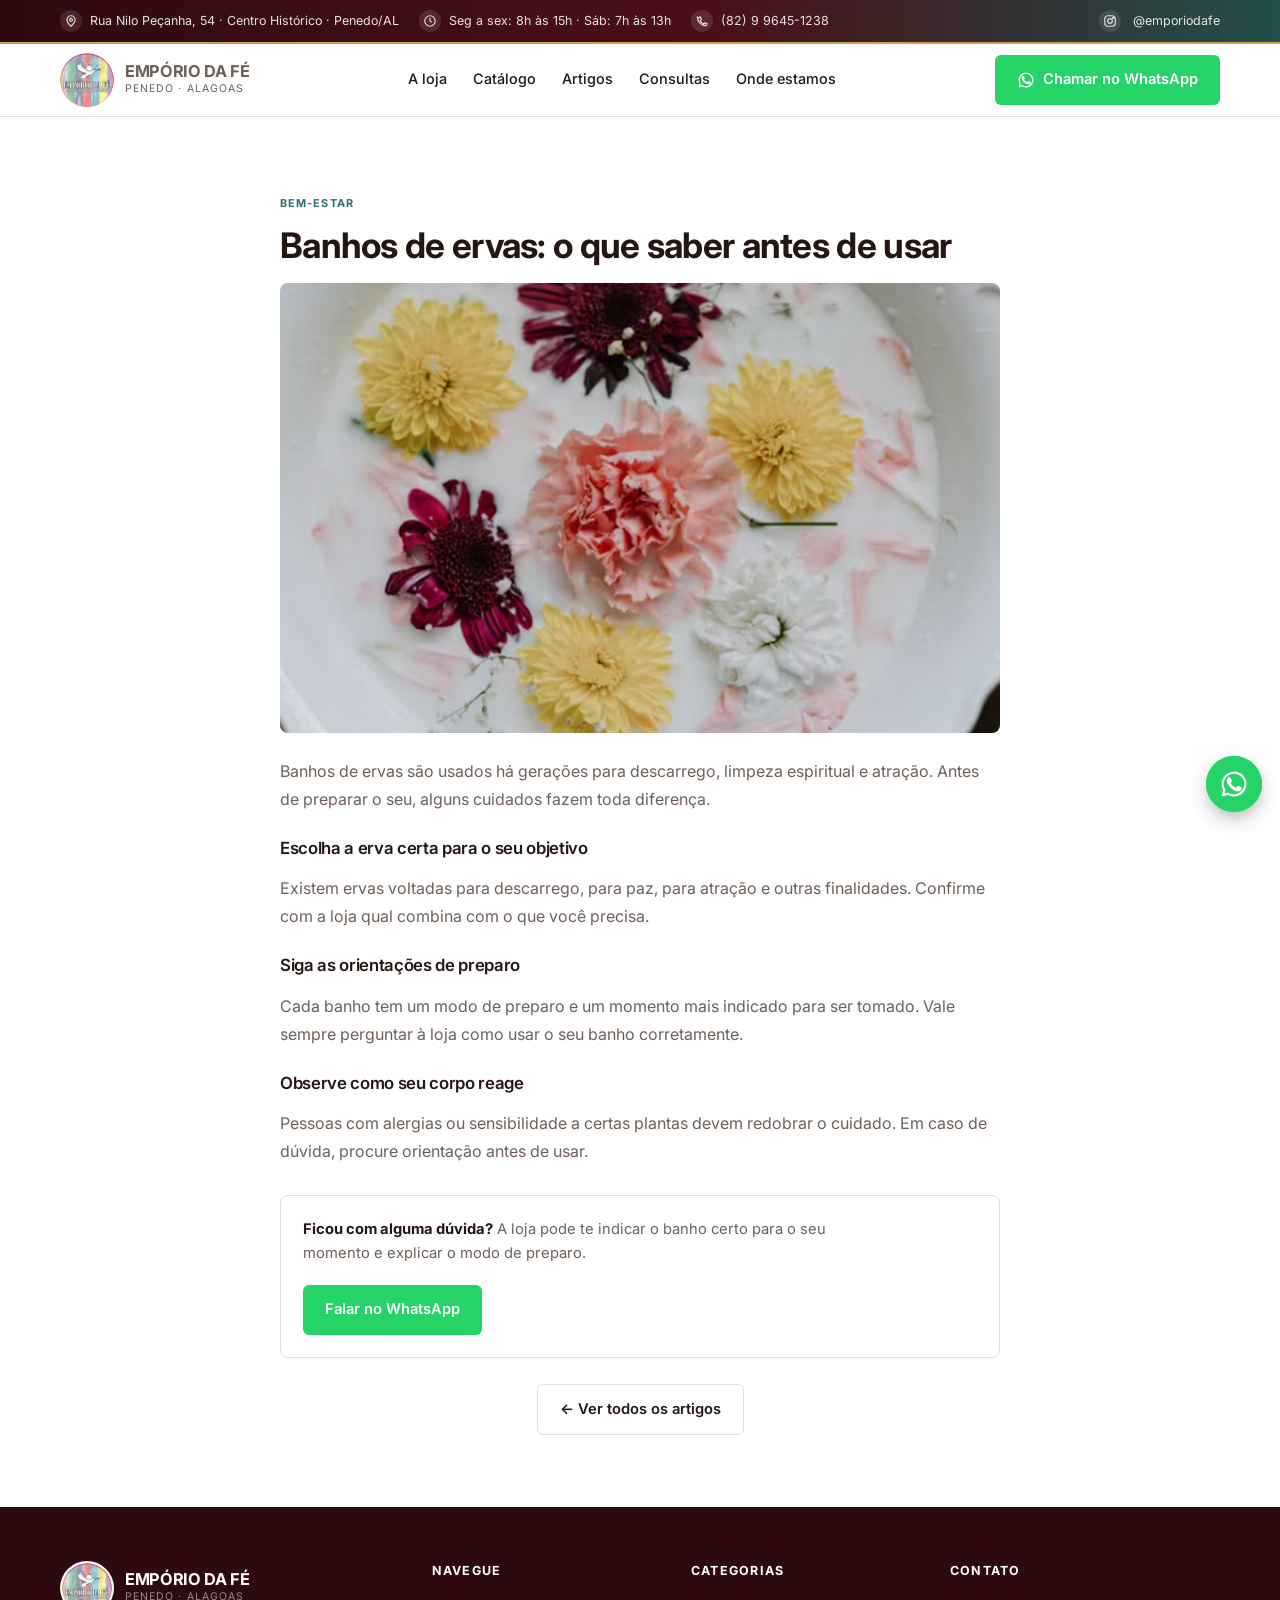
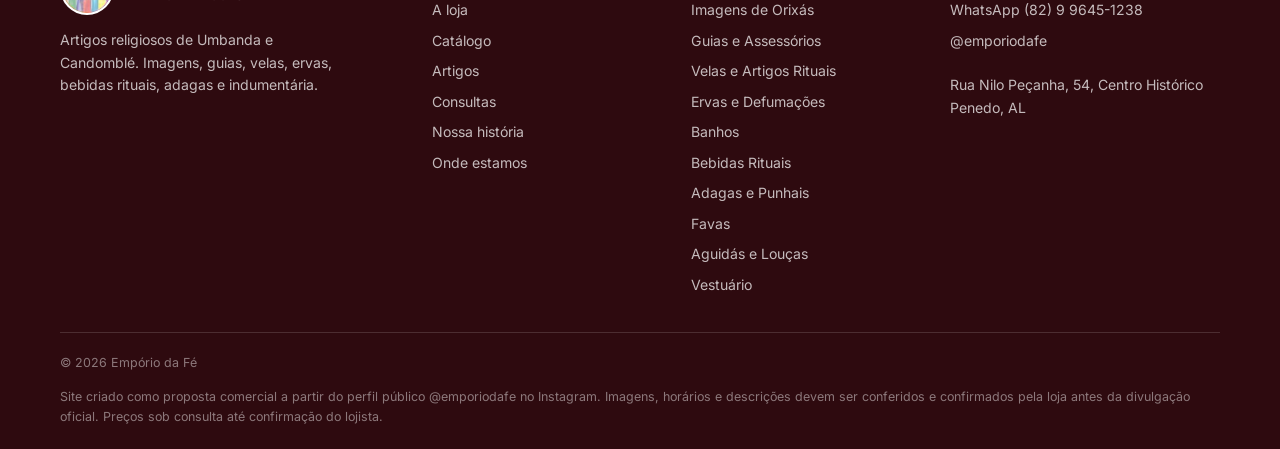
==== artigo-banhos.html @ cce55e09 "Aplica rodada de ajustes visuais e novas páginas - Corrige layout do hero: faixa de estatísticas (bs" ====
<!DOCTYPE html>
<html lang="pt-BR">
<head>
<meta charset="UTF-8">
<meta name="viewport" content="width=device-width, initial-scale=1.0">
<title>Banhos de ervas: o que saber antes de usar | Empório da Fé</title>
<meta name="description" content="Banhos de ervas: o que saber antes de usar. Artigo do Empório da Fé, Penedo, Alagoas.">
<meta name="robots" content="index, follow">
<link rel="icon" href="favicon.ico" sizes="32x32">
<link rel="icon" href="img/favicon-32.png" type="image/png">
<link rel="apple-touch-icon" href="img/apple-touch-icon.png">
<link rel="preconnect" href="https://fonts.googleapis.com">
<link rel="preconnect" href="https://fonts.gstatic.com" crossorigin>
<link href="https://fonts.googleapis.com/css2?family=Inter:wght@400;500;600;700;800&display=swap" rel="stylesheet">
<link rel="stylesheet" href="css/site.css">

</head>
<body>
<div id="progresso"></div>

<div class="topbar">
  <div class="wrap">
    <ul>
      <li><svg viewBox="0 0 24 24" fill="none" stroke="currentColor" stroke-width="2"><path d="M12 21s7-6.3 7-11a7 7 0 1 0-14 0c0 4.7 7 11 7 11Z"/><circle cx="12" cy="10" r="2.5"/></svg> Rua Nilo Peçanha, 54 · Centro Histórico · Penedo/AL</li>
      <li><svg viewBox="0 0 24 24" fill="none" stroke="currentColor" stroke-width="2"><circle cx="12" cy="12" r="9"/><path d="M12 7v5l3 2"/></svg> <span id="status">Seg a sex: 8h às 15h · Sáb: 7h às 13h</span></li>
      <li><svg viewBox="0 0 24 24" fill="none" stroke="currentColor" stroke-width="2"><path d="M4 5c0 8 7 15 15 15l2-3-4-2-2 2a13 13 0 0 1-6-6l2-2-2-4-3 2Z"/></svg> (82) 9 9645-1238</li>
    </ul>
    <ul>
      <li><a href="https://www.instagram.com/emporiodafe/" target="_blank" rel="noopener"><svg viewBox="0 0 24 24" fill="none" stroke="currentColor" stroke-width="2" style="margin-right:5px"><rect x="3" y="3" width="18" height="18" rx="5"/><circle cx="12" cy="12" r="4"/><circle cx="17.5" cy="6.5" r="1" fill="currentColor"/></svg>@emporiodafe</a></li>
    </ul>
  </div>
</div>

<header id="top">
  <div class="wrap bar">
    <a href="#top" class="logo">
      <img src="img/logo.png" alt="Empório da Fé">
      <span><b>Empório da Fé</b><span>Penedo · Alagoas</span></span>
    </a>
    <nav class="desk">
      <a href="#sobre">A loja</a>
      <a href="#catalogo">Catálogo</a>
      <a href="#artigos">Artigos</a>
      <a href="consultas.html">Consultas</a>
      <a href="#local">Onde estamos</a>
    </nav>
    <div style="display:flex;align-items:center;gap:12px">
      <a href="https://wa.me/558296451238" data-msg="Olá! Vim pelo site do Empório da Fé e gostaria de falar com vocês." target="_blank" rel="noopener" class="btn btn-wa">
        <svg viewBox="0 0 24 24" fill="currentColor"><path d="M17.5 14.4c-.3-.2-1.8-.9-2-1-.3-.1-.5-.2-.7.1-.2.3-.7 1-.9 1.2-.2.2-.3.2-.6.1-1.6-.8-2.7-1.5-3.8-3.4-.3-.5.3-.5.8-1.5.1-.2 0-.4 0-.5l-1-2.3c-.2-.6-.5-.5-.7-.5h-.6c-.2 0-.5.1-.8.4-.3.3-1 1-1 2.5s1.1 2.9 1.2 3.1c.1.2 2.1 3.2 5.1 4.5 1.9.8 2.6.9 3.5.7.6-.1 1.8-.7 2-1.4.3-.7.3-1.3.2-1.4-.1-.1-.3-.2-.6-.3Z"/><path d="M12 2a10 10 0 0 0-8.6 15L2 22l5.1-1.3A10 10 0 1 0 12 2Zm0 18.2c-1.5 0-3-.4-4.3-1.2l-.3-.2-3 .8.8-3-.2-.3A8.2 8.2 0 1 1 12 20.2Z"/></svg>
        Chamar no WhatsApp
      </a>
      <button class="burger" id="burger" aria-label="Menu"><span></span></button>
    </div>
  </div>
</header>

<div class="mobnav" id="mobnav">
  <a href="#sobre">A loja</a>
  <a href="#catalogo">Catálogo</a>
  <a href="#artigos">Artigos</a>
  <a href="consultas.html">Consultas</a>
  <a href="#local">Onde estamos</a>
  <a href="https://wa.me/558296451238" data-msg="Olá! Vim pelo site do Empório da Fé e gostaria de falar com vocês." target="_blank" rel="noopener" class="btn btn-wa">Chamar no WhatsApp</a>
</div>

<section class="sec">
  <div class="wrap" style="max-width:760px">
    <div class="rv">
      <span class="art-cat">Bem-estar</span>
      <h1 style="margin:10px 0 18px;font-size:clamp(1.6rem,3.4vw,2.2rem)">Banhos de ervas: o que saber antes de usar</h1>
    </div>
    <div class="art-img rv" style="border-radius:8px;margin-bottom:24px">
      <img src="img/raw-banhos.jpg" alt="Banhos de ervas: o que saber antes de usar" loading="lazy" decoding="async" onload="this.classList.add('ok')">
    </div>
    <div class="rv" style="display:grid;gap:16px;font-size:1rem;color:var(--gray);line-height:1.75">
      <p>Banhos de ervas são usados há gerações para descarrego, limpeza espiritual e atração. Antes de preparar o seu, alguns cuidados fazem toda diferença.</p>
      <h3 style='color:var(--ink);margin-top:10px'>Escolha a erva certa para o seu objetivo</h3><p>Existem ervas voltadas para descarrego, para paz, para atração e outras finalidades. Confirme com a loja qual combina com o que você precisa.</p><h3 style='color:var(--ink);margin-top:10px'>Siga as orientações de preparo</h3><p>Cada banho tem um modo de preparo e um momento mais indicado para ser tomado. Vale sempre perguntar à loja como usar o seu banho corretamente.</p><h3 style='color:var(--ink);margin-top:10px'>Observe como seu corpo reage</h3><p>Pessoas com alergias ou sensibilidade a certas plantas devem redobrar o cuidado. Em caso de dúvida, procure orientação antes de usar.</p>
    </div>
    <div class="cat-foot rv" style="margin-top:30px">
      <p><b>Ficou com alguma dúvida?</b> A loja pode te indicar o banho certo para o seu momento e explicar o modo de preparo.</p>
      <a href="https://wa.me/558296451238" data-msg="Olá! Vim pelo site do Empório da Fé, li um artigo e fiquei com uma dúvida." target="_blank" rel="noopener" class="btn btn-wa">Falar no WhatsApp</a>
    </div>
    <div class="como-cta rv" style="margin-top:26px">
      <a href="artigos.html" class="btn btn-out">← Ver todos os artigos</a>
    </div>
  </div>
</section>
<footer>
  <div class="wrap">
    <div class="f-grid">
      <div>
        <a href="#top" class="logo">
          <img src="img/logo.png" alt="Empório da Fé">
          <span><b>Empório da Fé</b><span>Penedo · Alagoas</span></span>
        </a>
        <p>Artigos religiosos de Umbanda e Candomblé. Imagens, guias, velas, ervas, bebidas rituais, adagas e indumentária.</p>
      </div>
      <div class="f-col">
        <b class="t">Navegue</b>
        <a href="#sobre">A loja</a>
        <a href="#catalogo">Catálogo</a>
        <a href="#artigos">Artigos</a>
        <a href="consultas.html">Consultas</a>
        <a href="nossa-historia.html">Nossa história</a>
        <a href="#local">Onde estamos</a>
      </div>
      <div class="f-col">
        <b class="t">Categorias</b>
        <a href="#catalogo" data-cat="Imagens de Orixás">Imagens de Orixás</a>
        <a href="#catalogo" data-cat="Guias e Assessórios">Guias e Assessórios</a>
        <a href="#catalogo" data-cat="Velas e Artigos Rituais">Velas e Artigos Rituais</a>
        <a href="#catalogo" data-cat="Ervas e Defumações">Ervas e Defumações</a>
        <a href="#catalogo" data-cat="Banhos">Banhos</a>
        <a href="#catalogo" data-cat="Bebidas Rituais">Bebidas Rituais</a>
        <a href="#catalogo" data-cat="Adagas e Punhais">Adagas e Punhais</a>
        <a href="#catalogo" data-cat="Favas">Favas</a>
        <a href="#catalogo" data-cat="Aguidás e Louças">Aguidás e Louças</a>
        <a href="#catalogo" data-cat="Vestuário">Vestuário</a>
      </div>
      <div class="f-col">
        <b class="t">Contato</b>
        <a href="https://wa.me/558296451238" data-msg="Olá! Vim pelo site do Empório da Fé e gostaria de falar com vocês." target="_blank" rel="noopener">WhatsApp (82) 9 9645-1238</a>
        <a href="https://www.instagram.com/emporiodafe/" target="_blank" rel="noopener">@emporiodafe</a>
        <p>Rua Nilo Peçanha, 54, Centro Histórico<br>Penedo, AL</p>
      </div>
    </div>
    <div class="f-bot">
      <span>© 2026 Empório da Fé</span>
      <span>Site criado como proposta comercial a partir do perfil público @emporiodafe no Instagram. Imagens, horários e descrições devem ser conferidos e confirmados pela loja antes da divulgação oficial. Preços sob consulta até confirmação do lojista.</span>
    </div>
  </div>
</footer>

<a class="wa-float" href="https://wa.me/558296451238" data-msg="Olá! Vim pelo site do Empório da Fé e gostaria de falar com vocês." target="_blank" rel="noopener" aria-label="Chamar no WhatsApp">
  <svg viewBox="0 0 24 24" fill="currentColor"><path d="M12 2a10 10 0 0 0-8.6 15L2 22l5.1-1.3A10 10 0 1 0 12 2Zm0 18.2c-1.5 0-3-.4-4.3-1.2l-.3-.2-3 .8.8-3-.2-.3A8.2 8.2 0 1 1 12 20.2Z"/><path d="M17.5 14.4c-.3-.2-1.8-.9-2-1-.3-.1-.5-.2-.7.1-.2.3-.7 1-.9 1.2-.2.2-.3.2-.6.1-1.6-.8-2.7-1.5-3.8-3.4-.3-.5.3-.5.8-1.5.1-.2 0-.4 0-.5l-1-2.3c-.2-.6-.5-.5-.7-.5h-.6c-.2 0-.5.1-.8.4-.3.3-1 1-1 2.5s1.1 2.9 1.2 3.1c.1.2 2.1 3.2 5.1 4.5 1.9.8 2.6.9 3.5.7.6-.1 1.8-.7 2-1.4.3-.7.3-1.3.2-1.4-.1-.1-.3-.2-.6-.3Z"/></svg>
</a>

<button id="topo" aria-label="Voltar ao topo">
  <svg viewBox="0 0 24 24" fill="none" stroke="currentColor" stroke-width="2.2"><path d="M12 19V5M5 12l7-7 7 7"/></svg>
</button>


<div class="popup-ov" id="popupComunidade">
  <div class="popup-card">
    <button class="popup-close" data-popup-fechar="popupComunidade" aria-label="Fechar">×</button>
    <div class="popup-head">
      <svg viewBox="0 0 24 24" fill="currentColor"><path d="M12 2a10 10 0 0 0-8.6 15L2 22l5.1-1.3A10 10 0 1 0 12 2Zm0 18.2c-1.5 0-3-.4-4.3-1.2l-.3-.2-3 .8.8-3-.2-.3A8.2 8.2 0 1 1 12 20.2Z"/><path d="M17.5 14.4c-.3-.2-1.8-.9-2-1-.3-.1-.5-.2-.7.1-.2.3-.7 1-.9 1.2-.2.2-.3.2-.6.1-1.6-.8-2.7-1.5-3.8-3.4-.3-.5.3-.5.8-1.5.1-.2 0-.4 0-.5l-1-2.3c-.2-.6-.5-.5-.7-.5h-.6c-.2 0-.5.1-.8.4-.3.3-1 1-1 2.5s1.1 2.9 1.2 3.1c.1.2 2.1 3.2 5.1 4.5 1.9.8 2.6.9 3.5.7.6-.1 1.8-.7 2-1.4.3-.7.3-1.3.2-1.4-.1-.1-.3-.2-.6-.3Z"/></svg>
      <h3>Entre na nossa comunidade</h3>
      <p>Receba novidades e promoções direto no WhatsApp</p>
    </div>
    <div class="popup-body">
      <p>Participe do grupo da comunidade do Empório da Fé e fique por dentro das chegadas de peças novas e promoções.</p>
      <a href="https://chat.whatsapp.com/IuZo4cNGX0RIQbO5N7nPrb?s=sw&p=i&iam=2" target="_blank" rel="noopener" class="btn btn-wa">Entrar na comunidade</a>
    </div>
  </div>
</div>

<div class="popup-ov" id="popupSaida">
  <div class="popup-card">
    <button class="popup-close" data-popup-fechar="popupSaida" aria-label="Fechar">×</button>
    <div class="popup-head saida">
      <svg viewBox="0 0 24 24" fill="none" stroke="currentColor" stroke-width="2"><circle cx="12" cy="12" r="10"/><path d="M12 8v5M12 16h.01"/></svg>
      <h3>Não encontrou o que procurava?</h3>
      <p>A gente te ajuda pelo WhatsApp</p>
    </div>
    <div class="popup-body">
      <p>Antes de sair, chame a loja e diga o que você procura. Muitos itens são feitos por encomenda.</p>
      <a href="https://wa.me/558296451238?text=Ol%C3%A1!%20Vim%20pelo%20site%20do%20Emp%C3%B3rio%20da%20F%C3%A9%20e%20n%C3%A3o%20encontrei%20o%20que%20procurava.%20Podem%20me%20ajudar%3F" target="_blank" rel="noopener" class="btn btn-wa">Falar no WhatsApp</a>
    </div>
  </div>
</div>
<script>
const WA = 'https://wa.me/558296451238';
const waLink = msg => WA + '?text=' + encodeURIComponent(msg);
document.querySelectorAll('[data-msg]').forEach(a => { a.href = waLink(a.dataset.msg); });

const mobnav = document.getElementById('mobnav');
const burgerBtn = document.getElementById('burger');
if(burgerBtn) burgerBtn.onclick = () => mobnav.classList.toggle('open');
if(mobnav) mobnav.querySelectorAll('a').forEach(a => a.onclick = () => mobnav.classList.remove('open'));

const btTopo = document.getElementById('topo');
if(btTopo){
  btTopo.onclick = () => scrollTo({top: 0, behavior: 'smooth'});
  addEventListener('scroll', () => btTopo.classList.toggle('on', scrollY > 900));
}

const progresso = document.getElementById('progresso');
const cabecalho = document.querySelector('header');
function atualizarScroll(){
  if(progresso){
    const max = document.documentElement.scrollHeight - innerHeight;
    progresso.style.width = (max > 0 ? Math.min(100, scrollY / max * 100) : 0) + '%';
  }
  if(cabecalho) cabecalho.classList.toggle('scrolled', scrollY > 30);
}
let ticScroll = false;
addEventListener('scroll', () => {
  if(ticScroll) return;
  ticScroll = true;
  requestAnimationFrame(() => { atualizarScroll(); ticScroll = false; });
}, {passive: true});
atualizarScroll();

const olho = new IntersectionObserver(es => {
  es.forEach(e => { if(e.isIntersecting){ e.target.classList.add('in'); olho.unobserve(e.target); } });
}, {threshold: .12, rootMargin: '0px 0px -40px'});
document.querySelectorAll('.rv, .sec-head').forEach(el => olho.observe(el));

function abrirPopup(id){ const el = document.getElementById(id); if(el) el.classList.add('open'); }
function fecharPopup(id){ const el = document.getElementById(id); if(el) el.classList.remove('open'); }
document.querySelectorAll('[data-popup-fechar]').forEach(b => b.addEventListener('click', () => fecharPopup(b.dataset.popupFechar)));
document.querySelectorAll('.popup-ov').forEach(ov => ov.addEventListener('click', e => { if(e.target === ov) ov.classList.remove('open'); }));

if(!sessionStorage.getItem('emporiodafe:popupComunidade')){
  setTimeout(() => {
    if(!document.querySelector('.popup-ov.open')) abrirPopup('popupComunidade');
    sessionStorage.setItem('emporiodafe:popupComunidade', '1');
  }, 3500);
}
if(!sessionStorage.getItem('emporiodafe:popupSaida')){
  document.addEventListener('mouseout', e => {
    if(e.clientY > 0) return;
    if(document.querySelector('.popup-ov.open')) return;
    abrirPopup('popupSaida');
    sessionStorage.setItem('emporiodafe:popupSaida', '1');
  });
}

function marcarImgs(){
  document.querySelectorAll('img').forEach(i => {
    if(i.classList.contains('ok')) return;
    if(i.complete && i.naturalWidth) i.classList.add('ok');
    else i.addEventListener('load', () => i.classList.add('ok'), {once: true});
  });
}
marcarImgs();
addEventListener('load', marcarImgs);
</script>
</body>
</html>
---- css/site.css ----
:root{
  --bordo:#6B1620;
  --bordo-dk:#4A0F17;
  --bordo-xdk:#2E0A0F;
  --dourado:#C9A24B;
  --dourado-cl:#E8D9AD;
  --wa:#25D366;
  --wa-dk:#1DA851;
  --ink:#241613;
  --gray:#6E6058;
  --line:#E7DED1;
  --soft:#FBF6EC;
  --white:#fff;
  --teal:#2E6E68;
  --teal-dk:#214F4B;
  --terra:#C06B3C;
  --terra-dk:#9C4F29;
  --rosa:#B8496B;
  --max:1200px;
}
*{box-sizing:border-box;margin:0;padding:0}
html{scroll-behavior:smooth}
body{
  font-family:'Inter',system-ui,-apple-system,sans-serif;
  background:var(--white);color:var(--ink);line-height:1.6;
  -webkit-font-smoothing:antialiased;overflow-x:hidden;font-size:16px;
}
img{max-width:100%;display:block}
[hidden]{display:none !important}
a{color:inherit;text-decoration:none}
button{font-family:inherit;cursor:pointer;border:none;background:none}
.wrap{width:100%;max-width:var(--max);margin:0 auto;padding:0 20px}
h1,h2,h3{line-height:1.15;letter-spacing:-.02em;font-weight:700}
h2{font-size:clamp(1.6rem,3vw,2.15rem)}
h3{font-size:1.05rem;font-weight:600}
.label{font-size:.72rem;font-weight:700;letter-spacing:.14em;text-transform:uppercase;color:var(--bordo)}
.sec{padding:72px 0}
.sec-soft{background:var(--soft)}
.sec-head{max-width:620px;margin-bottom:34px}
.sec-head h2{margin:10px 0 12px}
.sec-head p{color:var(--gray);font-size:1rem}

.btn{display:inline-flex;align-items:center;justify-content:center;gap:8px;padding:13px 22px;border-radius:6px;font-size:.92rem;font-weight:600;transition:background .18s,color .18s,border-color .18s}
.btn svg{width:18px;height:18px;flex:none}
.btn-wa{background:var(--wa);color:#fff}
.btn-wa:hover{background:var(--wa-dk)}
.btn-bordo{background:var(--bordo);color:#fff}
.btn-bordo:hover{background:var(--bordo-dk)}
.btn-out{border:1.5px solid var(--line);color:var(--ink)}
.btn-out:hover{border-color:var(--bordo);color:var(--bordo)}
.btn-white-out{border:1.5px solid rgba(255,255,255,.55);color:#fff}
.btn-white-out:hover{background:#fff;color:var(--ink);border-color:#fff}

.topbar{background:linear-gradient(90deg,var(--bordo-xdk),var(--bordo-dk) 55%,var(--teal-dk));color:rgba(255,255,255,.88);font-size:.78rem;border-bottom:2px solid var(--dourado)}
.topbar .wrap{display:flex;justify-content:space-between;align-items:center;gap:16px;height:42px}
.topbar ul{display:flex;gap:20px;list-style:none}
.topbar li{display:flex;align-items:center;gap:8px}
.topbar li svg{width:22px;height:22px;padding:4px;border-radius:50%;background:rgba(255,255,255,.12);opacity:.95;flex:none}
.topbar a{display:flex;align-items:center;gap:7px}
.topbar a svg{width:22px;height:22px;padding:4px;border-radius:50%;background:rgba(255,255,255,.12);flex:none}
.topbar a:hover{color:var(--dourado-cl)}
.topbar a:hover svg{background:rgba(255,255,255,.22)}

header{position:sticky;top:0;z-index:200;background:#fff;border-bottom:1px solid var(--line)}
.bar{display:flex;align-items:center;justify-content:space-between;gap:18px;height:72px}
.logo{display:flex;align-items:center;gap:11px}
.logo img{width:54px;height:54px;flex:none;border-radius:50%}
footer .logo img{background:#fff;padding:2px;border-radius:50%}
.logo b{font-size:1.02rem;font-weight:700;letter-spacing:-.02em;display:block;line-height:1.1}
.logo span{font-size:.66rem;color:var(--gray);letter-spacing:.1em;text-transform:uppercase}
nav.desk{display:flex;gap:26px}
nav.desk a{font-size:.9rem;font-weight:500;color:var(--ink);padding:6px 0;border-bottom:2px solid transparent}
nav.desk a:hover{color:var(--bordo);border-color:var(--bordo)}
.burger{display:none;width:40px;height:40px;border:1px solid var(--line);border-radius:6px;align-items:center;justify-content:center}
.burger span{display:block;width:17px;height:2px;background:var(--ink);position:relative}
.burger span::before,.burger span::after{content:'';position:absolute;left:0;width:17px;height:2px;background:var(--ink)}
.burger span::before{top:-5px}.burger span::after{top:5px}
.mobnav{display:none;position:fixed;inset:110px 0 0;z-index:190;background:#fff;padding:24px 20px;flex-direction:column}
.mobnav.open{display:flex}
.mobnav a{font-size:1.1rem;font-weight:500;padding:16px 0;border-bottom:1px solid var(--line)}
.mobnav .btn{margin-top:20px}

/* BANNER */
.banner{position:relative;min-height:560px;background:var(--bordo-xdk);overflow:hidden}
.banner-img{position:absolute;inset:0}
.banner-img img{width:100%;height:100%;object-fit:cover}
.banner-img::after{
  content:'';position:absolute;inset:0;
  background:linear-gradient(90deg,rgba(46,10,15,.95) 0%,rgba(46,10,15,.86) 40%,rgba(46,10,15,.4) 62%,rgba(46,10,15,.12) 82%,rgba(46,10,15,.08) 100%);
}
.banner .wrap{position:relative;z-index:2;padding-top:70px;padding-bottom:70px}
.banner-in{max-width:620px;color:#fff}
.banner .label{color:var(--dourado-cl)}
.banner h1{font-size:clamp(2rem,4.6vw,3.15rem);margin:14px 0 16px;font-weight:700;letter-spacing:-.01em}
.banner p{font-size:1.06rem;color:rgba(255,255,255,.88);max-width:52ch}
.banner-cta{display:flex;gap:12px;flex-wrap:wrap;margin-top:28px}
.banner-cta .btn{padding:15px 26px;font-size:.96rem}
.bstrip{position:relative;z-index:2;background:rgba(255,255,255,.97);border-top:1px solid var(--line)}
.bstrip .wrap{display:grid;grid-template-columns:repeat(3,1fr);gap:1px;padding:0}
.bs{display:flex;align-items:center;gap:12px;padding:18px 20px}
.bs + .bs{border-left:1px solid var(--line)}
.bs svg{width:22px;height:22px;color:var(--bordo);flex:none}
.bs b{display:block;font-size:.88rem;font-weight:600}
.bs span{font-size:.78rem;color:var(--gray)}

/* BADGE ENTREGA */
.entrega-badge{display:inline-flex;align-items:center;gap:8px;background:var(--teal);color:#fff;font-size:.82rem;font-weight:700;padding:9px 16px;border-radius:999px;margin-bottom:16px;box-shadow:0 10px 24px -10px rgba(0,0,0,.5)}
.entrega-badge svg{width:18px;height:18px}
@media(prefers-reduced-motion:no-preference){
  @keyframes pulsa{0%,100%{box-shadow:0 0 0 0 rgba(46,110,104,.55)}50%{box-shadow:0 0 0 9px rgba(46,110,104,0)}}
  .entrega-badge{animation:pulsa 2.6s ease-in-out infinite}
}
@keyframes brilho2{0%,100%{opacity:.5}50%{opacity:1}}
.banner-glow{position:absolute;inset:0;z-index:1;background:radial-gradient(circle at 30% 40%,rgba(201,162,75,.18),transparent 55%);animation:brilho2 6s ease-in-out infinite;pointer-events:none}

/* BUSCA CATALOGO */
.cat-search{position:relative;max-width:320px;width:100%}
.cat-search input{width:100%;border:1.5px solid var(--line);border-radius:999px;padding:12px 16px 12px 42px;font-family:inherit;font-size:.9rem;background:#fff}
.cat-search input:focus{outline:none;border-color:var(--bordo)}
.cat-search svg{position:absolute;left:15px;top:50%;transform:translateY(-50%);width:17px;height:17px;color:var(--gray)}

/* CONSULTAS IMG */
.cons{padding:0;overflow:hidden}
.cons-img{aspect-ratio:16/9;overflow:hidden}
.cons-img img{width:100%;height:100%;object-fit:cover}
.cons-txt{padding:22px 24px 24px;display:flex;flex-direction:column;gap:10px;flex:1}

/* ARTIGOS */
.art-grid{display:grid;grid-template-columns:repeat(3,1fr);gap:20px}
.art-card{border:1px solid var(--line);border-radius:10px;overflow:hidden;background:#fff;display:flex;flex-direction:column;transition:transform .25s cubic-bezier(.2,.7,.3,1),box-shadow .25s}
.art-card:hover{transform:translateY(-4px);box-shadow:0 14px 28px -14px rgba(74,15,23,.4)}
.art-img{aspect-ratio:16/10;overflow:hidden}
.art-img img{width:100%;height:100%;object-fit:cover}
.art-in{padding:18px 20px 20px;display:flex;flex-direction:column;gap:8px;flex:1}
.art-cat{font-size:.68rem;font-weight:700;letter-spacing:.1em;text-transform:uppercase;color:var(--teal)}
.art-in h3{font-size:1.02rem}
.art-in p{font-size:.86rem;color:var(--gray);flex:1}
.art-link{font-size:.84rem;font-weight:600;color:var(--bordo)}
@media(max-width:900px){.art-grid{grid-template-columns:1fr}}

/* POPUPS */
.popup-ov{position:fixed;inset:0;z-index:700;background:rgba(46,10,15,.6);display:none;align-items:center;justify-content:center;padding:20px;opacity:0;transition:opacity .3s}
.popup-ov.open{display:flex;opacity:1}
.popup-card{background:#fff;border-radius:14px;max-width:380px;width:100%;position:relative;overflow:hidden;box-shadow:0 30px 60px -20px rgba(0,0,0,.5);transform:translateY(16px) scale(.98);transition:transform .32s cubic-bezier(.2,.8,.3,1)}
.popup-ov.open .popup-card{transform:none}
.popup-head{background:linear-gradient(120deg,var(--teal),var(--teal-dk));padding:26px 24px 20px;color:#fff;text-align:center}
.popup-head.saida{background:linear-gradient(120deg,var(--bordo),var(--bordo-dk))}
.popup-head svg{width:34px;height:34px;margin-bottom:8px}
.popup-head h3{font-size:1.15rem;margin-bottom:4px}
.popup-head p{font-size:.86rem;color:rgba(255,255,255,.85)}
.popup-body{padding:18px 24px 24px;text-align:center}
.popup-body p{font-size:.88rem;color:var(--gray);margin-bottom:16px}
.popup-body .btn{width:100%}
.popup-close{position:absolute;top:10px;right:10px;width:30px;height:30px;border-radius:50%;background:rgba(255,255,255,.22);color:#fff;display:grid;place-items:center;font-size:1rem;z-index:2}

/* NUMEROS */
.nums{background:linear-gradient(90deg,var(--bordo-xdk),var(--teal-dk));position:relative;z-index:2}
.nums .wrap{display:grid;grid-template-columns:repeat(4,1fr);gap:16px;padding-top:14px;padding-bottom:14px;text-align:center}
.nums b{display:block;font-size:1.15rem;font-weight:800;color:var(--dourado-cl);letter-spacing:-.03em}
.nums span{font-size:.72rem;color:rgba(255,255,255,.72)}
.nums div{border-left:1px solid rgba(255,255,255,.14)}
.nums div:first-child{border-left:none}

/* COMO FUNCIONA */
.como{background:var(--soft);padding:46px 0}
.como-grid{display:grid;grid-template-columns:repeat(3,1fr);gap:18px;counter-reset:passo}
.passo{position:relative;background:#fff;border:1px solid var(--line);border-radius:10px;padding:20px 20px 18px;transition:transform .25s cubic-bezier(.2,.7,.3,1),box-shadow .25s,border-color .2s}
.passo:hover{transform:translateY(-5px);box-shadow:0 16px 32px -16px rgba(74,15,23,.35);border-color:var(--dourado)}
.passo-n{width:36px;height:36px;border-radius:50%;background:var(--bordo);color:#fff;display:grid;place-items:center;font-weight:800;font-size:1rem;margin-bottom:12px}
.passo:nth-child(2) .passo-n{background:var(--terra)}
.passo:nth-child(3) .passo-n{background:var(--teal)}
.passo h3{margin-bottom:6px;font-size:1.02rem}
.passo p{font-size:.88rem;color:var(--gray)}
.passo-seta{position:absolute;top:28px;right:-26px;width:26px;color:var(--dourado);z-index:2}
@media(max-width:900px){.passo-seta{display:none}}
.como-cta{display:flex;justify-content:center;margin-top:22px}

/* SOBRE */
#sobre{padding:46px 0}
.about{display:grid;grid-template-columns:1fr 1.1fr;gap:52px;align-items:center;position:relative}
.about-img{border-radius:8px;overflow:hidden;aspect-ratio:1/1.02;position:relative}
.about-img img{width:100%;height:100%;object-fit:cover}
.about ul{list-style:none;margin:16px 0 20px;display:grid;gap:10px}
.about li{display:flex;gap:11px;font-size:.95rem;color:var(--gray)}
.about li svg{width:18px;height:18px;color:var(--bordo);flex:none;margin-top:3px}
.about-cta{display:flex;gap:12px;flex-wrap:wrap}
.about-deco{position:absolute;top:-22px;right:-22px;width:86px;height:86px;color:var(--dourado);opacity:.85;pointer-events:none;z-index:2}
@media(prefers-reduced-motion:no-preference){
  @keyframes gira{from{transform:rotate(0)}to{transform:rotate(360deg)}}
  .about-deco{animation:gira 22s linear infinite}
}
@media(max-width:1000px){.about-deco{display:none}}

/* CATALOGO */
.cat-bar{display:flex;justify-content:space-between;align-items:flex-end;gap:24px;flex-wrap:wrap;margin-bottom:26px}
.cat-grid{display:grid;grid-template-columns:repeat(4,1fr);gap:20px}
.ccard{position:relative;aspect-ratio:4/3;border-radius:8px;overflow:hidden;border:1px solid var(--line);display:block;text-align:left}
.ccard img{width:100%;height:100%;object-fit:cover;transition:transform .5s}
.ccard:hover img{transform:scale(1.05)}
.ccard::after{content:'';position:absolute;inset:0;background:linear-gradient(0deg,rgba(46,10,15,.92) 0%,rgba(46,10,15,.45) 45%,rgba(46,10,15,.08) 100%)}
.ccard-in{position:absolute;left:0;right:0;bottom:0;z-index:2;padding:16px;color:#fff}
.ccard-in b{display:block;font-size:1.05rem;font-weight:700;letter-spacing:-.02em}
.ccard-in i{display:inline-flex;align-items:center;gap:6px;font-style:normal;font-size:.78rem;font-weight:600;color:var(--dourado-cl);margin-top:9px}
.ccard-in i svg{width:14px;height:14px}
.cat-nav{display:flex;align-items:center;gap:16px;flex-wrap:wrap;margin-bottom:22px;padding-bottom:18px;border-bottom:1px solid var(--line)}
.voltar{display:inline-flex;align-items:center;gap:7px;font-size:.86rem;font-weight:600;color:var(--bordo-dk);border:1px solid var(--line);background:#fff;border-radius:6px;padding:9px 14px}
.voltar:hover{border-color:var(--bordo);color:var(--bordo)}
.voltar svg{width:15px;height:15px}
.cat-nav h3{font-size:1.25rem;font-weight:700}
.cat-nav .cnt{font-size:.84rem;color:var(--gray)}
.grid{display:grid;grid-template-columns:repeat(4,1fr);gap:20px}
.card{background:#fff;border:1px solid var(--line);border-radius:8px;overflow:hidden;display:flex;flex-direction:column;transition:border-color .2s,box-shadow .25s,transform .25s cubic-bezier(.2,.7,.3,1)}
.card:hover{border-color:#DCCBB0;box-shadow:0 14px 28px -14px rgba(74,15,23,.4);transform:translateY(-4px)}
.card-img{aspect-ratio:4/3;overflow:hidden;background:var(--soft);position:relative}
.card-img img{width:100%;height:100%;object-fit:cover;transition:transform .5s}
.card:hover .card-img img{transform:scale(1.04)}
.card-tag{position:absolute;top:10px;left:10px;background:rgba(255,255,255,.95);font-size:.64rem;font-weight:700;letter-spacing:.08em;text-transform:uppercase;color:var(--bordo-dk);padding:4px 9px;border-radius:4px}
.card-in{padding:15px;display:flex;flex-direction:column;flex:1;gap:5px}
.card-in h3{font-size:1rem}
.card-in p{font-size:.82rem;color:var(--gray);flex:1;line-height:1.45}
.card-foot{display:flex;align-items:center;justify-content:space-between;gap:8px;margin-top:10px;padding-top:12px;border-top:1px solid var(--line)}
.price{font-size:.88rem;color:var(--bordo-dk);font-weight:700;line-height:1.3}
.add{background:#fff;border:1.5px solid var(--bordo);color:var(--bordo);border-radius:6px;padding:8px 13px;font-size:.8rem;font-weight:600;white-space:nowrap;transition:.18s}
.add:hover{background:var(--bordo);color:#fff}
.add.done{background:var(--bordo-dk);border-color:var(--bordo-dk);color:#fff}
.cat-foot{margin-top:34px;padding:22px;background:#fff;border:1px solid var(--line);border-radius:8px;display:flex;align-items:center;justify-content:space-between;gap:20px;flex-wrap:wrap}
.cat-foot p{font-size:.92rem;color:var(--gray);max-width:60ch}
.cat-foot b{color:var(--ink)}

/* FAIXA */
.faixa{position:relative;padding:64px 0;color:#fff;overflow:hidden}
.faixa-img{position:absolute;inset:0;background:linear-gradient(120deg,var(--bordo-xdk),var(--bordo-dk))}
.faixa .wrap{position:relative;z-index:2;display:flex;align-items:center;justify-content:space-between;gap:30px;flex-wrap:wrap}
.faixa h2{font-size:clamp(1.4rem,2.6vw,1.9rem);max-width:24ch}
.faixa p{color:rgba(255,255,255,.85);font-size:.95rem;margin-top:8px;max-width:46ch}

/* INSTAGRAM */
.ig{overflow:hidden}
.ig-grid{display:grid;grid-template-columns:1fr auto 1fr;gap:40px;align-items:center}
.ig-txt{max-width:360px}
.ig-txt .btn{margin-top:22px}
.devices{display:flex;align-items:center;justify-content:center;gap:26px;position:relative}
.laptop{width:400px;flex:none}
.laptop-screen{background:#111;border-radius:14px 14px 0 0;padding:14px 14px 0;box-shadow:0 20px 44px -18px rgba(74,15,23,.5)}
.laptop-bar{display:flex;gap:5px;padding-bottom:10px}
.laptop-bar span{width:8px;height:8px;border-radius:50%;background:#444}
.laptop-inner{background:#fff;border-radius:6px 6px 0 0;overflow:hidden;aspect-ratio:16/11}
.laptop-base{height:14px;background:linear-gradient(180deg,#2a2a2a,#161616);border-radius:0 0 10px 10px;position:relative}
.laptop-base::after{content:'';position:absolute;left:50%;top:0;transform:translateX(-50%);width:70px;height:5px;background:#3a3a3a;border-radius:0 0 6px 6px}
.phone{width:168px;flex:none;border:8px solid #111;border-radius:30px;background:#111;box-shadow:0 20px 44px -16px rgba(74,15,23,.55);position:relative;z-index:2}
.phone-screen{border-radius:22px;overflow:hidden;aspect-ratio:9/19.5;background:#fff;position:relative}
.phone-notch{position:absolute;top:0;left:50%;transform:translateX(-50%);width:58px;height:16px;background:#111;border-radius:0 0 10px 10px;z-index:3}
.igui-head{display:flex;align-items:center;gap:8px;padding:10px 10px 8px;border-bottom:1px solid #eee}
.igui-ava{width:30px;height:30px;border-radius:50%;overflow:hidden;flex:none;border:1.5px solid var(--dourado)}
.igui-ava img{width:100%;height:100%;object-fit:cover}
.igui-name{font-size:.62rem;font-weight:700}
.igui-sub{font-size:.52rem;color:var(--gray)}
.igui-grid{display:grid;grid-template-columns:repeat(3,1fr);gap:1.5px}
.igui-grid div{aspect-ratio:1/1;overflow:hidden}
.igui-grid img{width:100%;height:100%;object-fit:cover}
.laptop .igui-head{padding:16px 16px 12px}
.laptop .igui-ava{width:46px;height:46px}
.laptop .igui-name{font-size:.95rem}
.laptop .igui-sub{font-size:.78rem}
.laptop .igui-grid{gap:3px}
@media(max-width:900px){
  .ig-grid{grid-template-columns:1fr}
  .devices{flex-direction:column}
  .laptop{width:300px}
  .phone{display:none}
}

/* CONSULTAS */
.cons-grid{display:grid;grid-template-columns:repeat(2,1fr);gap:20px}
.cons{border:1px solid var(--line);border-radius:10px;padding:26px;background:#fff;display:flex;flex-direction:column;gap:10px}
.cons h3{font-size:1.1rem}
.cons p{font-size:.9rem;color:var(--gray);flex:1}
.cons .price{font-size:1.1rem;margin-top:6px}

/* FAQ */
.faq{max-width:760px}
.faq details{border:1px solid var(--line);border-radius:8px;background:#fff;margin-bottom:10px;overflow:hidden}
.faq summary{padding:16px 46px 16px 18px;font-weight:600;font-size:.97rem;cursor:pointer;position:relative;list-style:none}
.faq summary::-webkit-details-marker{display:none}
.faq summary::after{content:'+';position:absolute;right:18px;top:50%;transform:translateY(-50%);font-size:1.2rem;color:var(--bordo);font-weight:400}
.faq details[open] summary::after{content:'\2212'}
.faq details[open] summary{border-bottom:1px solid var(--line)}
.faq .r{padding:14px 18px 18px;font-size:.93rem;color:var(--gray)}
.faq .r a{font-weight:600}

/* LOCAL */
.loc{display:grid;grid-template-columns:1.25fr 1fr;gap:34px;align-items:start}
.loc-map{border:1px solid var(--line);border-radius:8px;overflow:hidden;position:relative;aspect-ratio:1000/560;background:#fff}
.loc-map iframe{width:100%;height:100%;border:0;display:block}
.loc-info{border:1px solid var(--line);border-radius:8px;padding:26px;background:#fff}
.loc-info h3{font-size:1.15rem;margin-bottom:4px}
.loc-info .end{font-size:.95rem;color:var(--gray);margin-bottom:20px}
.loc-row{display:flex;gap:12px;padding:13px 0;border-top:1px solid var(--line)}
.loc-row svg{width:18px;height:18px;color:var(--bordo);flex:none;margin-top:3px}
.loc-row b{display:block;font-size:.72rem;letter-spacing:.1em;text-transform:uppercase;color:var(--gray);font-weight:600;margin-bottom:2px}
.loc-row p{font-size:.92rem}
.loc-info .btn{width:100%;margin-top:18px}

/* FOOTER */
footer{background:var(--bordo-xdk);color:rgba(255,255,255,.72);padding:54px 0 22px;font-size:.88rem}
.f-grid{display:grid;grid-template-columns:1.5fr 1fr 1fr 1.2fr;gap:34px;padding-bottom:32px;border-bottom:1px solid rgba(255,255,255,.14)}
footer .logo b{color:#fff}
footer .logo span{color:rgba(255,255,255,.5)}
.f-grid > div > p{margin-top:14px;max-width:32ch;line-height:1.6}
.f-col b.t{display:block;color:#fff;font-size:.78rem;letter-spacing:.1em;text-transform:uppercase;margin-bottom:14px}
.f-col a,.f-col p{display:block;padding:4px 0}
.f-col a:hover{color:var(--dourado-cl)}
.f-bot{display:flex;justify-content:space-between;gap:14px;flex-wrap:wrap;padding-top:20px;font-size:.78rem;color:rgba(255,255,255,.45)}

/* FLUTUANTES */
.wa-float{position:fixed;right:18px;bottom:88px;z-index:300;width:56px;height:56px;border-radius:50%;background:var(--wa);display:grid;place-items:center;box-shadow:0 8px 22px -6px rgba(0,0,0,.45);transition:transform .2s}
.wa-float:hover{transform:scale(1.07)}
.wa-float svg{width:30px;height:30px;color:#fff}
.fab{position:fixed;right:18px;bottom:18px;z-index:300;background:var(--bordo-dk);color:#fff;border-radius:8px;padding:13px 18px;display:flex;align-items:center;gap:9px;font-size:.88rem;font-weight:600;box-shadow:0 8px 22px -8px rgba(0,0,0,.5)}
.fab svg{width:17px;height:17px}
.fab-n{background:var(--dourado);color:var(--bordo-xdk);border-radius:999px;min-width:21px;height:21px;display:grid;place-items:center;font-size:.74rem;font-weight:700;padding:0 6px}
.dbg{position:fixed;inset:0;background:rgba(46,10,15,.5);z-index:400;opacity:0;pointer-events:none;transition:.25s}
.dbg.open{opacity:1;pointer-events:auto}
.drawer{position:fixed;top:0;right:0;bottom:0;width:min(410px,100%);z-index:401;background:#fff;display:flex;flex-direction:column;transform:translateX(100%);transition:transform .32s ease}
.drawer.open{transform:none}
.d-head{padding:22px;border-bottom:1px solid var(--line);display:flex;justify-content:space-between;align-items:flex-start;gap:14px}
.d-head h3{font-size:1.15rem}
.d-head p{font-size:.82rem;color:var(--gray);margin-top:3px}
.d-close{width:34px;height:34px;border:1px solid var(--line);border-radius:6px;display:grid;place-items:center;color:var(--gray);flex:none}
.d-body{flex:1;overflow-y:auto;padding:16px 22px}
.d-item{display:flex;gap:12px;align-items:center;padding:11px 0;border-bottom:1px solid var(--line)}
.d-thumb{width:46px;height:46px;border-radius:6px;overflow:hidden;flex:none;background:var(--soft)}
.d-thumb img{width:100%;height:100%;object-fit:cover}
.d-item b{font-size:.88rem;font-weight:600;display:block}
.d-item span{font-size:.74rem;color:var(--gray)}
.qtd{display:inline-flex;align-items:center;border:1px solid var(--line);border-radius:6px;overflow:hidden}
.qtd button{width:34px;height:38px;font-size:1.05rem;font-weight:600;color:var(--bordo-dk);background:#fff}
.qtd button:hover{background:var(--soft)}
.qtd b{min-width:30px;text-align:center;font-size:.92rem}
.qtd.sm button{width:26px;height:28px;font-size:.9rem}
.qtd.sm b{min-width:22px;font-size:.84rem}
.d-nome{flex:1;min-width:0}
.d-nome b{overflow:hidden;text-overflow:ellipsis;white-space:nowrap}
.d-nome span{display:block}
.d-empty{text-align:center;padding:46px 10px;color:var(--gray);font-size:.9rem;line-height:1.6}
.d-foot{padding:18px 22px 22px;border-top:1px solid var(--line);background:var(--soft)}
.d-foot label{font-size:.72rem;letter-spacing:.08em;text-transform:uppercase;color:var(--gray);font-weight:600;display:block;margin-bottom:6px}
.d-foot input,.d-foot textarea{width:100%;border:1px solid var(--line);border-radius:6px;padding:11px 13px;font-family:inherit;font-size:.9rem;margin-bottom:12px;resize:vertical;background:#fff}
.d-foot input:focus,.d-foot textarea:focus{outline:2px solid var(--bordo);outline-offset:0}
.d-foot .btn{width:100%}

/* FICHA DO PRODUTO */
.modal{position:fixed;inset:0;z-index:500;background:rgba(46,10,15,.55);backdrop-filter:blur(3px);display:none;align-items:center;justify-content:center;padding:20px;opacity:0;transition:opacity .28s}
.modal.open{display:flex;opacity:1}
.m-card{background:#fff;border-radius:10px;width:min(820px,100%);max-height:90vh;overflow:auto;position:relative;display:flex;flex-direction:column;transform:translateY(18px) scale(.985);opacity:0;transition:transform .34s cubic-bezier(.2,.8,.3,1),opacity .34s}
.modal.open .m-card{transform:none;opacity:1}
.m-fechar{position:absolute;top:12px;right:12px;z-index:2;width:36px;height:36px;border-radius:50%;background:rgba(255,255,255,.94);border:1px solid var(--line);display:grid;place-items:center;font-size:1rem;color:var(--ink)}
.m-in{display:grid;grid-template-columns:1fr 1fr}
.m-img{background:var(--soft);aspect-ratio:1/1}
.m-img img{width:100%;height:100%;object-fit:cover}
.m-txt{padding:30px 28px;display:flex;flex-direction:column}
.m-cat{font-size:.7rem;font-weight:700;letter-spacing:.12em;text-transform:uppercase;color:var(--bordo)}
.m-txt h3{font-size:1.5rem;font-weight:700;margin:6px 0 4px;letter-spacing:-.02em}
.m-preco{font-size:1.1rem;font-weight:800;color:var(--bordo-dk);margin-bottom:10px}
.m-txt p{font-size:.95rem;color:var(--gray);flex:1}
.m-acao{display:flex;align-items:center;gap:10px;margin:18px 0 12px;flex-wrap:wrap}
.m-acao .btn{flex:1;min-width:150px}
.m-wa{font-size:.86rem;font-weight:600;color:var(--bordo);border-top:1px solid var(--line);padding-top:14px}
.m-wa:hover{color:var(--bordo-dk)}

/* VOLTAR AO TOPO */
#topo{position:fixed;left:18px;bottom:18px;z-index:290;width:44px;height:44px;border-radius:50%;background:#fff;border:1px solid var(--line);display:grid;place-items:center;box-shadow:0 6px 18px -8px rgba(0,0,0,.4);opacity:0;pointer-events:none;transition:opacity .25s,transform .25s}
#topo.on{opacity:1;pointer-events:auto}
#topo:hover{transform:translateY(-3px)}
#topo svg{width:19px;height:19px;color:var(--bordo-dk)}
.fab.cheio{background:var(--bordo)}

/* STATUS */
.st{display:inline-flex;align-items:center;gap:6px;font-weight:600;color:rgba(255,255,255,.72)}
.st::before{content:'';width:7px;height:7px;border-radius:50%;background:#9CA3AF}
.st.on{color:var(--dourado-cl)}
.st.on::before{background:var(--dourado);box-shadow:0 0 0 3px rgba(201,162,75,.28)}

@media(max-width:1000px){
  .grid,.cat-grid{grid-template-columns:repeat(2,1fr)}
  .about,.loc{grid-template-columns:1fr;gap:30px}
  .como-grid{grid-template-columns:1fr}
  .cons-grid{grid-template-columns:1fr}
  .f-grid{grid-template-columns:1fr 1fr}
  nav.desk,.topbar ul li:nth-child(2){display:none}
  .burger{display:flex}
  .bar .btn{display:none}
  .banner{min-height:auto;display:block}
  .banner .wrap{padding-top:54px;padding-bottom:54px}
  .bstrip .wrap{grid-template-columns:1fr}
  .bs + .bs{border-left:none;border-top:1px solid var(--line)}
}
@media(max-width:620px){
  .sec{padding:52px 0}
  .grid{grid-template-columns:1fr 1fr;gap:12px}
  .cat-grid{grid-template-columns:1fr;gap:12px}
  .ccard{aspect-ratio:16/9}
  .card-in{padding:12px}
  .card-in h3{font-size:.9rem}
  .card-in p{display:none}
  .nums .wrap{grid-template-columns:1fr 1fr;gap:18px}
  .topbar .wrap{justify-content:center}
  .topbar ul li:first-child{display:none}
  .f-grid{grid-template-columns:1fr;gap:26px}
  .cat-foot{flex-direction:column;align-items:flex-start}
  .fab{right:14px;bottom:14px;padding:13px 18px}
  #topo{left:14px;bottom:14px;width:40px;height:40px}
  .m-in{grid-template-columns:1fr}
  .m-img{aspect-ratio:16/10}
  .m-txt{padding:22px 20px}
  .modal{padding:0}
  .m-card{max-height:100vh;border-radius:0}
}

/* ===================== EFEITOS ===================== */
@media (prefers-reduced-motion: reduce){
  *,*::before,*::after{animation-duration:.01ms !important;animation-iteration-count:1 !important;transition-duration:.01ms !important}
  html{scroll-behavior:auto}
}
.rv{opacity:0;transform:translateY(18px);transition:opacity .75s cubic-bezier(.2,.7,.3,1),transform .75s cubic-bezier(.2,.7,.3,1)}
.rv.in{opacity:1;transform:none}
.rv.d1{transition-delay:.09s}.rv.d2{transition-delay:.18s}.rv.d3{transition-delay:.27s}

@keyframes brilho{0%{background-position:160% 0}100%{background-position:-60% 0}}
.card-img,.ccard,.m-img,.about-img,.d-thumb{
  background:linear-gradient(100deg,#F1E9D8 36%,#E8DAB8 50%,#F1E9D8 64%);
  background-size:220% 100%;animation:brilho 1.5s linear infinite;
}
.card-img:has(img.ok),.ccard:has(img.ok),.m-img:has(img.ok),.about-img:has(img.ok),.d-thumb:has(img.ok){animation:none;background:var(--soft)}
.card-img img,.ccard img,.m-img img,.about-img img,.d-thumb img{opacity:0;transition:opacity .55s ease}
img.ok{opacity:1}

.banner-img{will-change:transform}
.banner-in>*{animation:sobe .85s both cubic-bezier(.2,.7,.3,1)}
.banner-in>*:nth-child(2){animation-delay:.08s}
.banner-in>*:nth-child(3){animation-delay:.16s}
.banner-in>*:nth-child(4){animation-delay:.24s}
@keyframes sobe{from{opacity:0;transform:translateY(22px)}to{opacity:1;transform:none}}

@keyframes pop{from{opacity:0;transform:translateY(14px)}to{opacity:1;transform:none}}
.card,.ccard,.passo{animation:pop .5s both cubic-bezier(.2,.7,.3,1);animation-delay:calc(var(--i,0) * 45ms)}
.ccard::before{content:'';position:absolute;inset:0;z-index:1;opacity:0;transition:opacity .4s;background:linear-gradient(0deg,rgba(201,162,75,.5),rgba(201,162,75,0) 60%)}
.ccard:hover::before{opacity:1}

header .bar{transition:height .3s cubic-bezier(.2,.7,.3,1)}
header .logo img{transition:width .3s,height .3s}
header.scrolled .bar{height:62px}
header.scrolled .logo img{width:44px;height:44px}

.wa-float::after{content:'';position:absolute;inset:0;border-radius:50%;border:2px solid var(--wa);animation:anel 2.8s cubic-bezier(.2,.7,.3,1) infinite}
@keyframes anel{0%{transform:scale(1);opacity:.55}70%,100%{transform:scale(1.65);opacity:0}}

@keyframes bump{0%{transform:none}35%{transform:scale(1.09) translateY(-3px)}100%{transform:none}}
.fab.bump{animation:bump .42s cubic-bezier(.2,.7,.3,1)}
.fab-n{transition:transform .25s cubic-bezier(.2,.8,.3,1)}
.fab.bump .fab-n{transform:scale(1.3)}
.add{position:relative;overflow:hidden}
.add.done{animation:bump .4s cubic-bezier(.2,.7,.3,1)}

.toast{
  position:fixed;left:50%;bottom:26px;transform:translate(-50%,16px);z-index:600;
  background:var(--bordo-xdk);color:#fff;font-size:.88rem;font-weight:500;
  padding:12px 20px;border-radius:999px;box-shadow:0 14px 34px -12px rgba(0,0,0,.55);
  opacity:0;pointer-events:none;transition:opacity .3s,transform .3s cubic-bezier(.2,.7,.3,1);
  display:flex;align-items:center;gap:9px;max-width:88vw;
}
.toast.on{opacity:1;transform:translate(-50%,0)}
.toast svg{width:16px;height:16px;color:var(--dourado);flex:none}

.sec-head h2{position:relative;display:inline-block}
.sec-head h2::after{content:'';position:absolute;left:0;bottom:-10px;height:3px;width:0;border-radius:2px;background:var(--dourado);transition:width .9s cubic-bezier(.2,.7,.3,1) .25s}
.sec-head.in h2::after{width:54px}

.btn-wa,.btn-bordo{position:relative;overflow:hidden}
.btn-wa::after,.btn-bordo::after{
  content:'';position:absolute;top:0;left:-130%;width:60%;height:100%;
  background:linear-gradient(100deg,rgba(255,255,255,0),rgba(255,255,255,.3),rgba(255,255,255,0));
  transform:skewX(-18deg);transition:left .65s cubic-bezier(.2,.7,.3,1);
}
.btn-wa:hover::after,.btn-bordo:hover::after{left:135%}

.btn:active,.add:active,.ccard:active,.card:active,.fab:active,.wa-float:active,.passo:active{transform:scale(.97)}
.ccard,.fab,.wa-float{transition:transform .15s cubic-bezier(.2,.7,.3,1)}

#progresso{position:fixed;top:0;left:0;height:3px;width:0%;z-index:999;background:linear-gradient(90deg,var(--bordo),var(--dourado));transition:width .1s linear}

@media (prefers-reduced-motion: no-preference){
  @keyframes boia{0%,100%{transform:translateY(0)}50%{transform:translateY(-6px)}}
  .wa-float{animation:boia 3.2s ease-in-out infinite}
  .wa-float:hover{animation-play-state:paused}
  @keyframes flutua{0%,100%{transform:translateY(0)}50%{transform:translateY(-10px)}}
  .phone{animation:flutua 5s ease-in-out infinite}
  .laptop{animation:flutua 5s ease-in-out infinite 1s}
}
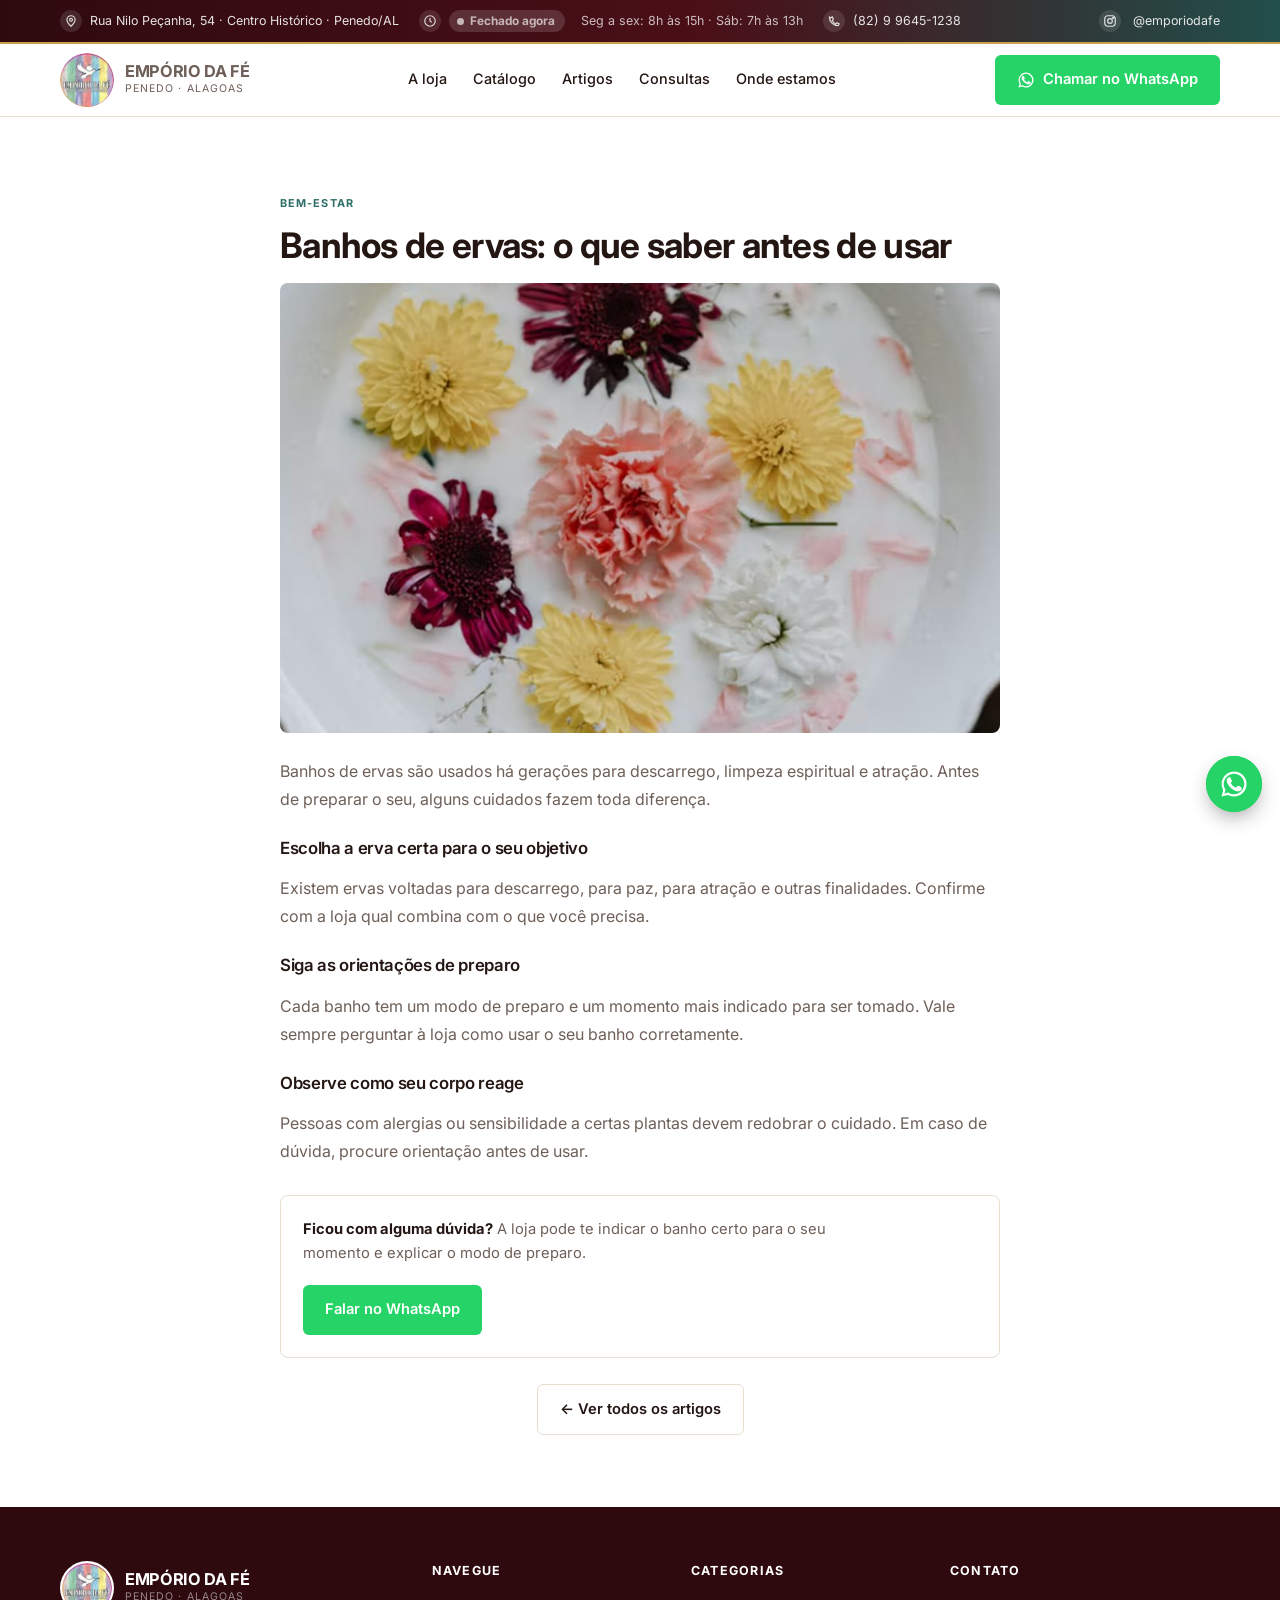
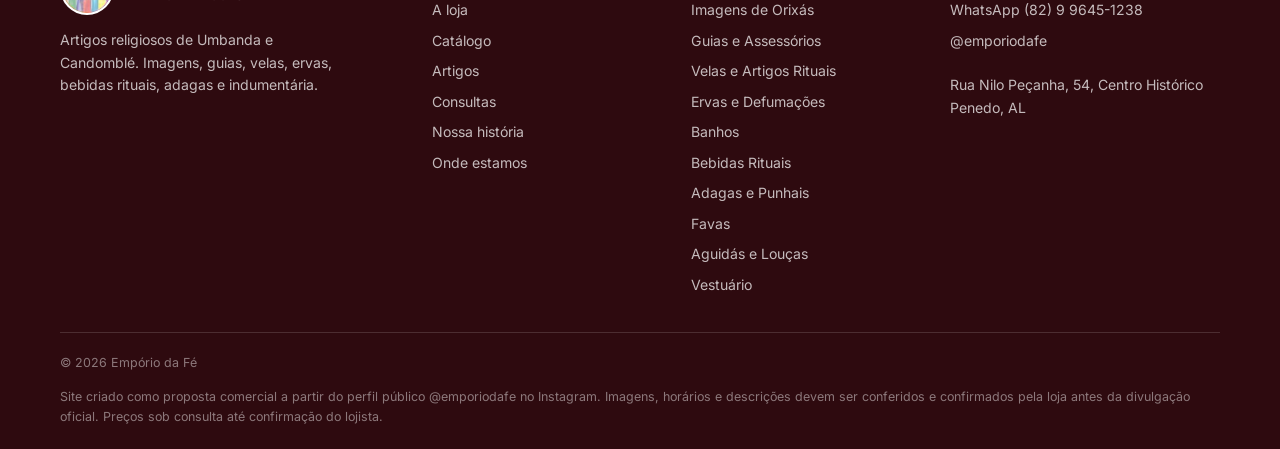
==== commit 28750e4e: "Clareia a home, junta as faixas num ticker animado e corrige fotos - Clareia o degradê escuro do ban" ====
--- a/artigo-banhos.html
+++ b/artigo-banhos.html
@@ -22,7 +22,7 @@
   <div class="wrap">
     <ul>
       <li><svg viewBox="0 0 24 24" fill="none" stroke="currentColor" stroke-width="2"><path d="M12 21s7-6.3 7-11a7 7 0 1 0-14 0c0 4.7 7 11 7 11Z"/><circle cx="12" cy="10" r="2.5"/></svg> Rua Nilo Peçanha, 54 · Centro Histórico · Penedo/AL</li>
-      <li><svg viewBox="0 0 24 24" fill="none" stroke="currentColor" stroke-width="2"><circle cx="12" cy="12" r="9"/><path d="M12 7v5l3 2"/></svg> <span id="status">Seg a sex: 8h às 15h · Sáb: 7h às 13h</span></li>
+      <li><svg viewBox="0 0 24 24" fill="none" stroke="currentColor" stroke-width="2"><circle cx="12" cy="12" r="9"/><path d="M12 7v5l3 2"/></svg> <span id="lojaStatus" class="status-pill">Aberto agora</span><span class="status-hrs">Seg a sex: 8h às 15h · Sáb: 7h às 13h</span></li>
       <li><svg viewBox="0 0 24 24" fill="none" stroke="currentColor" stroke-width="2"><path d="M4 5c0 8 7 15 15 15l2-3-4-2-2 2a13 13 0 0 1-6-6l2-2-2-4-3 2Z"/></svg> (82) 9 9645-1238</li>
     </ul>
     <ul>
@@ -174,6 +174,22 @@
 const waLink = msg => WA + '?text=' + encodeURIComponent(msg);
 document.querySelectorAll('[data-msg]').forEach(a => { a.href = waLink(a.dataset.msg); });
 
+function atualizaStatusLoja(){
+  const el = document.getElementById('lojaStatus');
+  if(!el) return;
+  const agora = new Date();
+  const dia = agora.getDay();
+  const min = agora.getHours()*60 + agora.getMinutes();
+  let aberto = false;
+  if(dia>=1 && dia<=5){ aberto = min>=8*60 && min<15*60; }
+  else if(dia===6){ aberto = min>=7*60 && min<13*60; }
+  el.textContent = aberto ? 'Aberto agora' : 'Fechado agora';
+  el.classList.toggle('status-open', aberto);
+  el.classList.toggle('status-closed', !aberto);
+}
+atualizaStatusLoja();
+setInterval(atualizaStatusLoja, 60000);
+
 const mobnav = document.getElementById('mobnav');
 const burgerBtn = document.getElementById('burger');
 if(burgerBtn) burgerBtn.onclick = () => mobnav.classList.toggle('open');
--- a/css/site.css
+++ b/css/site.css
@@ -60,6 +60,11 @@
 .topbar a svg{width:22px;height:22px;padding:4px;border-radius:50%;background:rgba(255,255,255,.12);flex:none}
 .topbar a:hover{color:var(--dourado-cl)}
 .topbar a:hover svg{background:rgba(255,255,255,.22)}
+.status-pill{display:inline-flex;align-items:center;gap:6px;font-weight:700;padding:2px 10px 2px 8px;border-radius:999px;margin-right:8px;font-size:.74rem}
+.status-pill::before{content:'';width:7px;height:7px;border-radius:50%;background:currentColor}
+.status-pill.status-open{background:rgba(46,110,104,.35);color:#B7E8CE}
+.status-pill.status-closed{background:rgba(255,255,255,.14);color:rgba(255,255,255,.65)}
+.status-hrs{color:rgba(255,255,255,.72)}
 
 header{position:sticky;top:0;z-index:200;background:#fff;border-bottom:1px solid var(--line)}
 .bar{display:flex;align-items:center;justify-content:space-between;gap:18px;height:72px}
@@ -81,12 +86,12 @@
 .mobnav .btn{margin-top:20px}
 
 /* BANNER */
-.banner{position:relative;min-height:560px;background:var(--bordo-xdk);overflow:hidden}
+.banner{position:relative;min-height:560px;background:var(--bordo-dk);overflow:hidden}
 .banner-img{position:absolute;inset:0}
 .banner-img img{width:100%;height:100%;object-fit:cover}
 .banner-img::after{
   content:'';position:absolute;inset:0;
-  background:linear-gradient(90deg,rgba(46,10,15,.95) 0%,rgba(46,10,15,.86) 40%,rgba(46,10,15,.4) 62%,rgba(46,10,15,.12) 82%,rgba(46,10,15,.08) 100%);
+  background:linear-gradient(100deg,rgba(46,10,15,.82) 0%,rgba(74,15,23,.68) 36%,rgba(74,15,23,.32) 58%,rgba(46,10,15,.08) 78%,rgba(46,10,15,.02) 100%);
 }
 .banner .wrap{position:relative;z-index:2;padding-top:70px;padding-bottom:70px}
 .banner-in{max-width:620px;color:#fff}
@@ -95,13 +100,21 @@
 .banner p{font-size:1.06rem;color:rgba(255,255,255,.88);max-width:52ch}
 .banner-cta{display:flex;gap:12px;flex-wrap:wrap;margin-top:28px}
 .banner-cta .btn{padding:15px 26px;font-size:.96rem}
-.bstrip{position:relative;z-index:2;background:rgba(255,255,255,.97);border-top:1px solid var(--line)}
-.bstrip .wrap{display:grid;grid-template-columns:repeat(3,1fr);gap:1px;padding:0}
-.bs{display:flex;align-items:center;gap:12px;padding:18px 20px}
-.bs + .bs{border-left:1px solid var(--line)}
-.bs svg{width:22px;height:22px;color:var(--bordo);flex:none}
-.bs b{display:block;font-size:.88rem;font-weight:600}
-.bs span{font-size:.78rem;color:var(--gray)}
+/* TICKER (faixa única animada, substitui bstrip + nums) */
+.ticker{position:relative;z-index:2;background:#fff;border-top:1px solid var(--line);overflow:hidden}
+.ticker-track{display:flex;width:max-content;padding:15px 0;animation:marquee 36s linear infinite}
+.ticker:hover .ticker-track,.ticker:focus-within .ticker-track{animation-play-state:paused}
+.tk-item{display:flex;align-items:center;gap:10px;white-space:nowrap;padding:0 30px;flex:none}
+.tk-item + .tk-item{border-left:1px solid var(--line)}
+.tk-item svg{width:20px;height:20px;color:var(--teal);flex:none}
+.tk-item b{display:block;font-size:.9rem;font-weight:700;color:var(--ink);letter-spacing:-.01em}
+.tk-item span{font-size:.78rem;color:var(--gray)}
+@keyframes marquee{from{transform:translateX(0)}to{transform:translateX(-50%)}}
+@media(prefers-reduced-motion:reduce){
+  .ticker-track{animation:none;flex-wrap:wrap;justify-content:center;width:100%}
+  .tk-dup{display:none}
+}
+@media(max-width:700px){.tk-item{padding:0 20px}}
 
 /* BADGE ENTREGA */
 .entrega-badge{display:inline-flex;align-items:center;gap:8px;background:var(--teal);color:#fff;font-size:.82rem;font-weight:700;padding:9px 16px;border-radius:999px;margin-bottom:16px;box-shadow:0 10px 24px -10px rgba(0,0,0,.5)}
@@ -139,27 +152,24 @@
 @media(max-width:900px){.art-grid{grid-template-columns:1fr}}
 
 /* POPUPS */
-.popup-ov{position:fixed;inset:0;z-index:700;background:rgba(46,10,15,.6);display:none;align-items:center;justify-content:center;padding:20px;opacity:0;transition:opacity .3s}
+.popup-ov{position:fixed;inset:0;z-index:700;background:rgba(46,10,15,.45);backdrop-filter:blur(6px);-webkit-backdrop-filter:blur(6px);display:none;align-items:center;justify-content:center;padding:20px;opacity:0;transition:opacity .3s}
 .popup-ov.open{display:flex;opacity:1}
-.popup-card{background:#fff;border-radius:14px;max-width:380px;width:100%;position:relative;overflow:hidden;box-shadow:0 30px 60px -20px rgba(0,0,0,.5);transform:translateY(16px) scale(.98);transition:transform .32s cubic-bezier(.2,.8,.3,1)}
+.popup-card{background:#fff;border-radius:16px;max-width:460px;width:100%;position:relative;overflow:hidden;box-shadow:0 30px 60px -20px rgba(0,0,0,.5);transform:translateY(16px) scale(.98);transition:transform .32s cubic-bezier(.2,.8,.3,1)}
 .popup-ov.open .popup-card{transform:none}
-.popup-head{background:linear-gradient(120deg,var(--teal),var(--teal-dk));padding:26px 24px 20px;color:#fff;text-align:center}
+.popup-head{background:linear-gradient(120deg,var(--teal),var(--teal-dk));padding:32px 30px 24px;color:#fff;text-align:center}
 .popup-head.saida{background:linear-gradient(120deg,var(--bordo),var(--bordo-dk))}
-.popup-head svg{width:34px;height:34px;margin-bottom:8px}
-.popup-head h3{font-size:1.15rem;margin-bottom:4px}
-.popup-head p{font-size:.86rem;color:rgba(255,255,255,.85)}
-.popup-body{padding:18px 24px 24px;text-align:center}
-.popup-body p{font-size:.88rem;color:var(--gray);margin-bottom:16px}
+.popup-head svg{width:40px;height:40px;margin-bottom:10px}
+.popup-head h3{font-size:1.32rem;margin-bottom:6px}
+.popup-head p{font-size:.92rem;color:rgba(255,255,255,.85)}
+.popup-body{padding:22px 30px 30px;text-align:center}
+.popup-body p{font-size:.92rem;color:var(--gray);margin-bottom:18px}
 .popup-body .btn{width:100%}
 .popup-close{position:absolute;top:10px;right:10px;width:30px;height:30px;border-radius:50%;background:rgba(255,255,255,.22);color:#fff;display:grid;place-items:center;font-size:1rem;z-index:2}
 
-/* NUMEROS */
-.nums{background:linear-gradient(90deg,var(--bordo-xdk),var(--teal-dk));position:relative;z-index:2}
-.nums .wrap{display:grid;grid-template-columns:repeat(4,1fr);gap:16px;padding-top:14px;padding-bottom:14px;text-align:center}
-.nums b{display:block;font-size:1.15rem;font-weight:800;color:var(--dourado-cl);letter-spacing:-.03em}
-.nums span{font-size:.72rem;color:rgba(255,255,255,.72)}
-.nums div{border-left:1px solid rgba(255,255,255,.14)}
-.nums div:first-child{border-left:none}
+/* DIVISOR DE SEÇÃO */
+.sec-divisor{background:var(--soft);line-height:0}
+.sec-divisor svg{width:100%;height:34px;display:block}
+.sec-divisor path{fill:#fff}
 
 /* COMO FUNCIONA */
 .como{background:var(--soft);padding:46px 0}
@@ -236,7 +246,7 @@
 
 /* INSTAGRAM */
 .ig{overflow:hidden}
-.ig-grid{display:grid;grid-template-columns:1fr auto 1fr;gap:40px;align-items:center}
+.ig-grid{display:grid;grid-template-columns:minmax(260px,360px) 1fr;gap:40px;align-items:center;justify-content:center}
 .ig-txt{max-width:360px}
 .ig-txt .btn{margin-top:22px}
 .devices{display:flex;align-items:center;justify-content:center;gap:26px;position:relative}
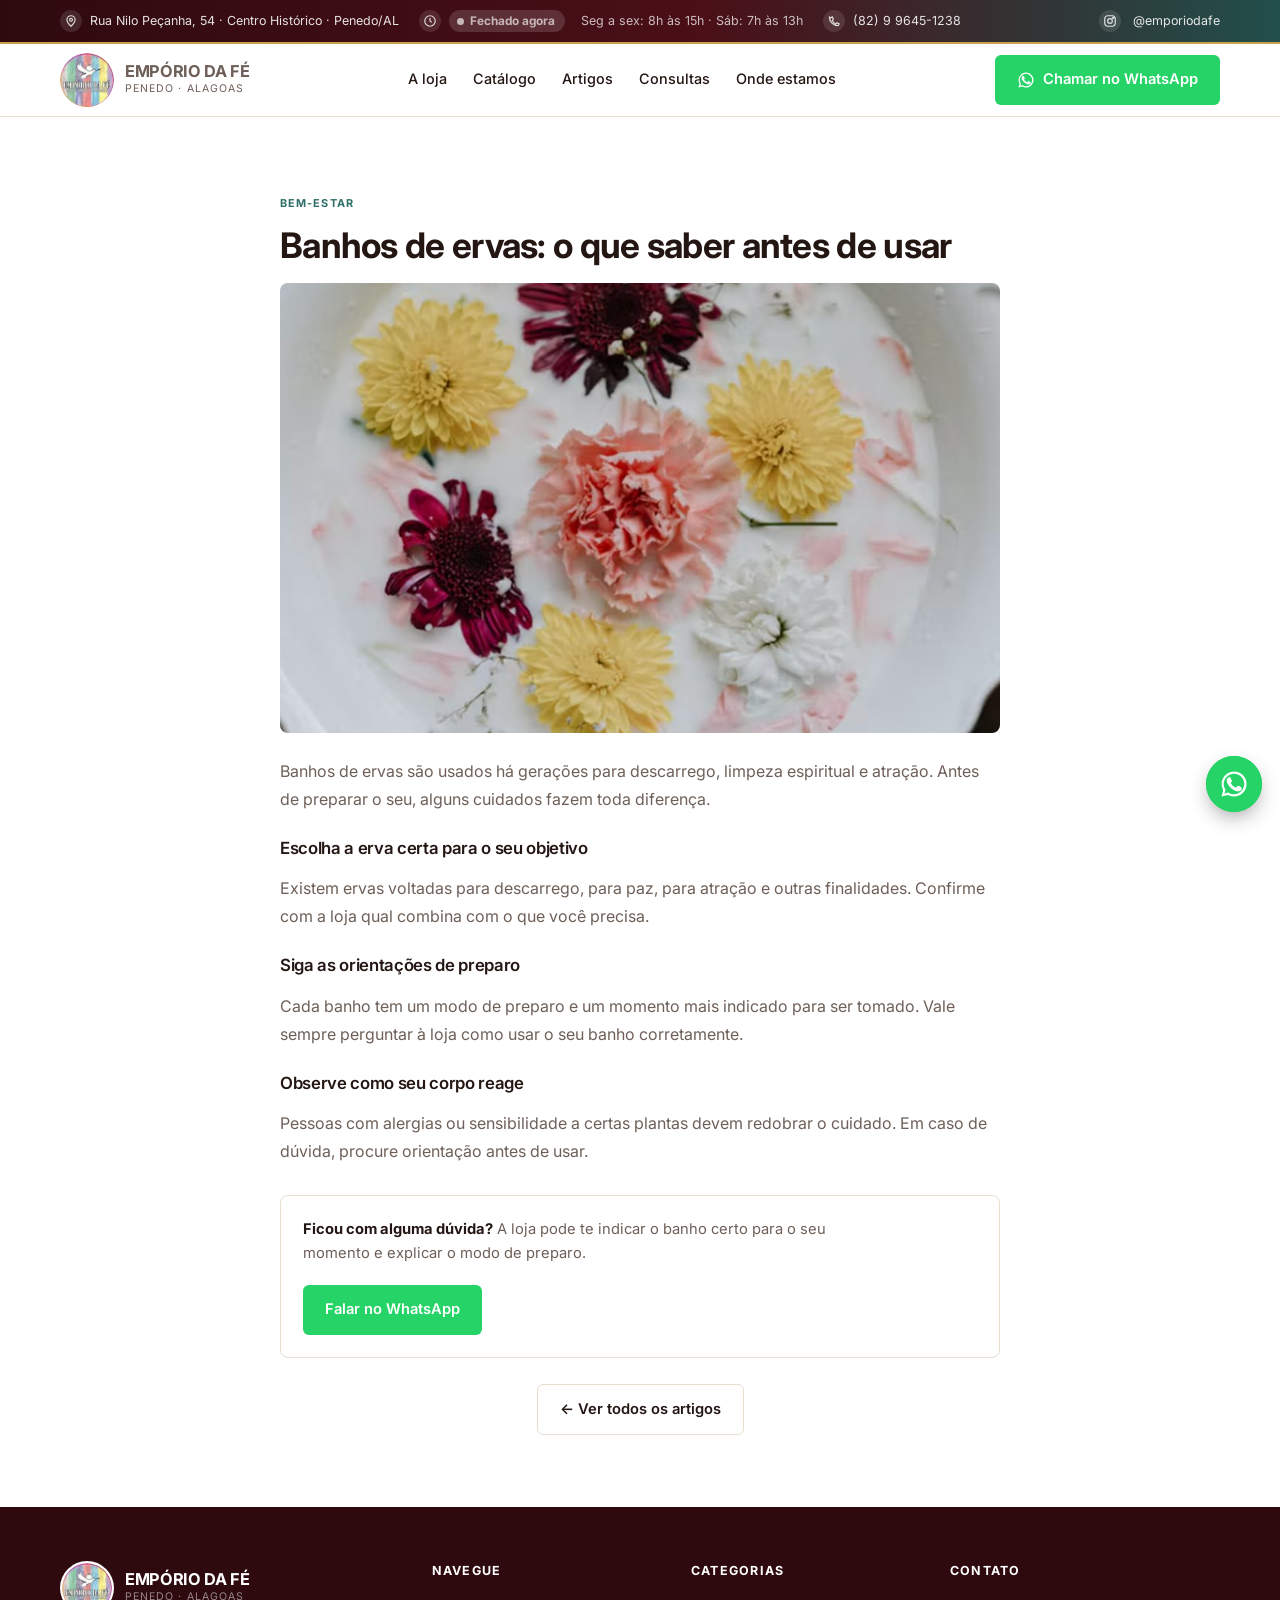
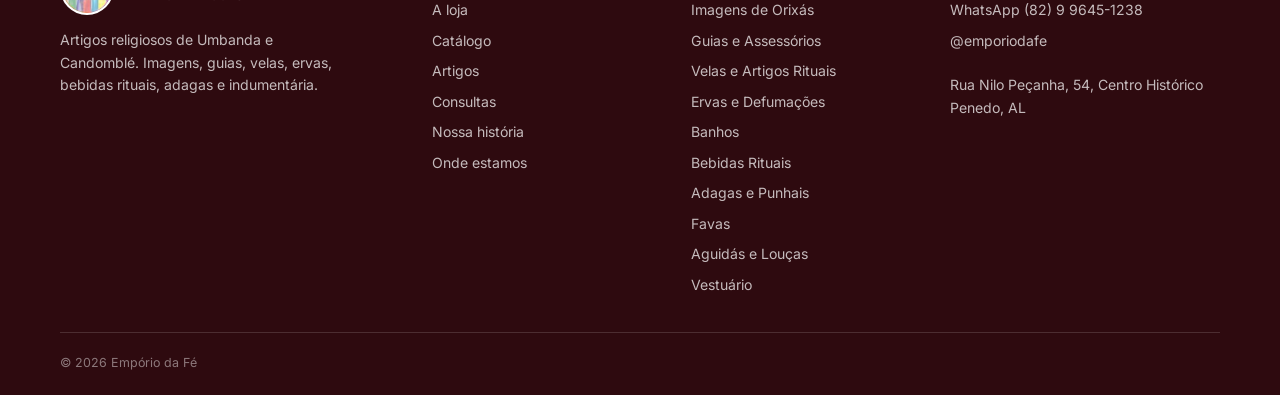
==== commit eb5583ff: "Catálogo passa a ler direto da planilha e remove avisos de proposta - index.html busca Produtos/Cate" ====
--- a/artigo-banhos.html
+++ b/artigo-banhos.html
@@ -126,7 +126,6 @@
     </div>
     <div class="f-bot">
       <span>© 2026 Empório da Fé</span>
-      <span>Site criado como proposta comercial a partir do perfil público @emporiodafe no Instagram. Imagens, horários e descrições devem ser conferidos e confirmados pela loja antes da divulgação oficial. Preços sob consulta até confirmação do lojista.</span>
     </div>
   </div>
 </footer>
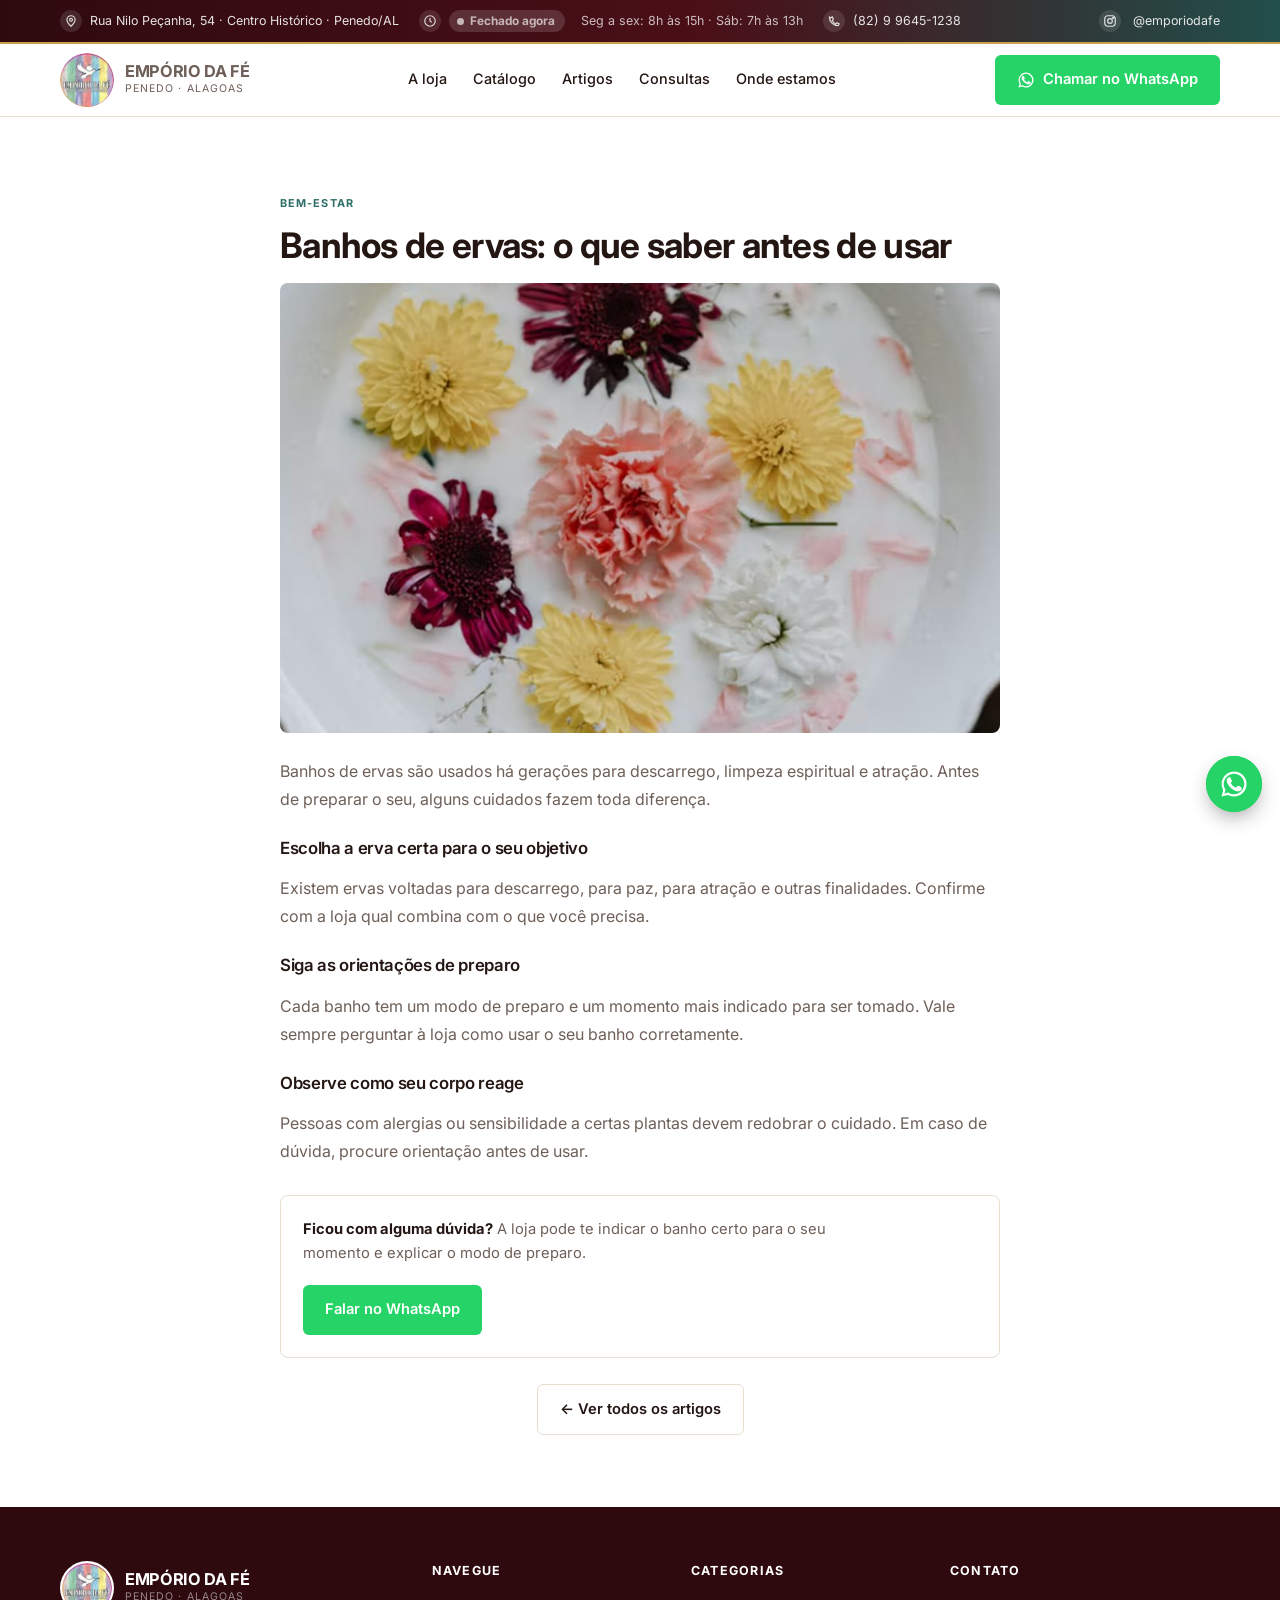
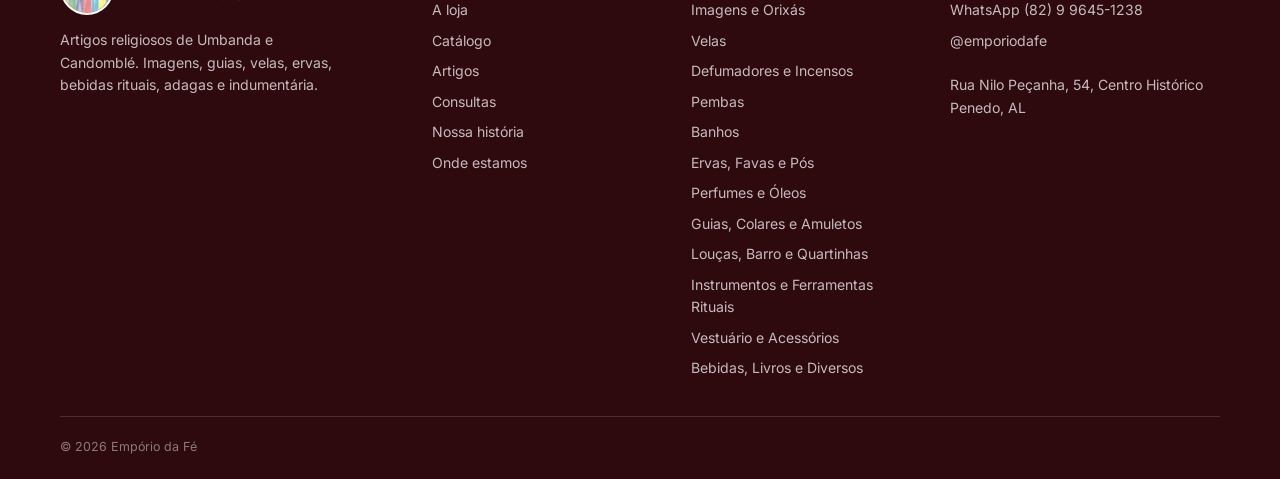
==== commit 23d31189: "Corrige links quebrados de volta para a pagina inicial nas paginas internas A logo e os itens de men" ====
--- a/artigo-banhos.html
+++ b/artigo-banhos.html
@@ -33,16 +33,16 @@
 
 <header id="top">
   <div class="wrap bar">
-    <a href="#top" class="logo">
+    <a href="index.html" class="logo">
       <img src="img/logo.png" alt="Empório da Fé">
       <span><b>Empório da Fé</b><span>Penedo · Alagoas</span></span>
     </a>
     <nav class="desk">
-      <a href="#sobre">A loja</a>
-      <a href="#catalogo">Catálogo</a>
-      <a href="#artigos">Artigos</a>
+      <a href="index.html#sobre">A loja</a>
+      <a href="index.html#catalogo">Catálogo</a>
+      <a href="index.html#artigos">Artigos</a>
       <a href="consultas.html">Consultas</a>
-      <a href="#local">Onde estamos</a>
+      <a href="index.html#local">Onde estamos</a>
     </nav>
     <div style="display:flex;align-items:center;gap:12px">
       <a href="https://wa.me/558296451238" data-msg="Olá! Vim pelo site do Empório da Fé e gostaria de falar com vocês." target="_blank" rel="noopener" class="btn btn-wa">
@@ -55,11 +55,11 @@
 </header>
 
 <div class="mobnav" id="mobnav">
-  <a href="#sobre">A loja</a>
-  <a href="#catalogo">Catálogo</a>
-  <a href="#artigos">Artigos</a>
+  <a href="index.html#sobre">A loja</a>
+  <a href="index.html#catalogo">Catálogo</a>
+  <a href="index.html#artigos">Artigos</a>
   <a href="consultas.html">Consultas</a>
-  <a href="#local">Onde estamos</a>
+  <a href="index.html#local">Onde estamos</a>
   <a href="https://wa.me/558296451238" data-msg="Olá! Vim pelo site do Empório da Fé e gostaria de falar com vocês." target="_blank" rel="noopener" class="btn btn-wa">Chamar no WhatsApp</a>
 </div>
 
@@ -89,7 +89,7 @@
   <div class="wrap">
     <div class="f-grid">
       <div>
-        <a href="#top" class="logo">
+        <a href="index.html" class="logo">
           <img src="img/logo.png" alt="Empório da Fé">
           <span><b>Empório da Fé</b><span>Penedo · Alagoas</span></span>
         </a>
@@ -97,25 +97,27 @@
       </div>
       <div class="f-col">
         <b class="t">Navegue</b>
-        <a href="#sobre">A loja</a>
-        <a href="#catalogo">Catálogo</a>
-        <a href="#artigos">Artigos</a>
+        <a href="index.html#sobre">A loja</a>
+        <a href="index.html#catalogo">Catálogo</a>
+        <a href="index.html#artigos">Artigos</a>
         <a href="consultas.html">Consultas</a>
         <a href="nossa-historia.html">Nossa história</a>
-        <a href="#local">Onde estamos</a>
+        <a href="index.html#local">Onde estamos</a>
       </div>
       <div class="f-col">
         <b class="t">Categorias</b>
-        <a href="#catalogo" data-cat="Imagens de Orixás">Imagens de Orixás</a>
-        <a href="#catalogo" data-cat="Guias e Assessórios">Guias e Assessórios</a>
-        <a href="#catalogo" data-cat="Velas e Artigos Rituais">Velas e Artigos Rituais</a>
-        <a href="#catalogo" data-cat="Ervas e Defumações">Ervas e Defumações</a>
-        <a href="#catalogo" data-cat="Banhos">Banhos</a>
-        <a href="#catalogo" data-cat="Bebidas Rituais">Bebidas Rituais</a>
-        <a href="#catalogo" data-cat="Adagas e Punhais">Adagas e Punhais</a>
-        <a href="#catalogo" data-cat="Favas">Favas</a>
-        <a href="#catalogo" data-cat="Aguidás e Louças">Aguidás e Louças</a>
-        <a href="#catalogo" data-cat="Vestuário">Vestuário</a>
+        <a href="index.html#c=Imagens%20e%20Orix%C3%A1s">Imagens e Orixás</a>
+        <a href="index.html#c=Velas">Velas</a>
+        <a href="index.html#c=Defumadores%20e%20Incensos">Defumadores e Incensos</a>
+        <a href="index.html#c=Pembas">Pembas</a>
+        <a href="index.html#c=Banhos">Banhos</a>
+        <a href="index.html#c=Ervas%2C%20Favas%20e%20P%C3%B3s">Ervas, Favas e Pós</a>
+        <a href="index.html#c=Perfumes%20e%20%C3%93leos">Perfumes e Óleos</a>
+        <a href="index.html#c=Guias%2C%20Colares%20e%20Amuletos">Guias, Colares e Amuletos</a>
+        <a href="index.html#c=Lou%C3%A7as%2C%20Barro%20e%20Quartinhas">Louças, Barro e Quartinhas</a>
+        <a href="index.html#c=Instrumentos%20e%20Ferramentas%20Rituais">Instrumentos e Ferramentas Rituais</a>
+        <a href="index.html#c=Vestu%C3%A1rio%20e%20Acess%C3%B3rios">Vestuário e Acessórios</a>
+        <a href="index.html#c=Bebidas%2C%20Livros%20e%20Diversos">Bebidas, Livros e Diversos</a>
       </div>
       <div class="f-col">
         <b class="t">Contato</b>
--- a/css/site.css
+++ b/css/site.css
@@ -218,6 +218,7 @@
 .voltar svg{width:15px;height:15px}
 .cat-nav h3{font-size:1.25rem;font-weight:700}
 .cat-nav .cnt{font-size:.84rem;color:var(--gray)}
+.busca-vazia{grid-column:1/-1;padding:40px 20px;text-align:center;color:var(--gray);font-size:.92rem;background:#fff;border:1px solid var(--line);border-radius:8px}
 .grid{display:grid;grid-template-columns:repeat(4,1fr);gap:20px}
 .card{background:#fff;border:1px solid var(--line);border-radius:8px;overflow:hidden;display:flex;flex-direction:column;transition:border-color .2s,box-shadow .25s,transform .25s cubic-bezier(.2,.7,.3,1)}
 .card:hover{border-color:#DCCBB0;box-shadow:0 14px 28px -14px rgba(74,15,23,.4);transform:translateY(-4px)}
@@ -233,6 +234,17 @@
 .add{background:#fff;border:1.5px solid var(--bordo);color:var(--bordo);border-radius:6px;padding:8px 13px;font-size:.8rem;font-weight:600;white-space:nowrap;transition:.18s}
 .add:hover{background:var(--bordo);color:#fff}
 .add.done{background:var(--bordo-dk);border-color:var(--bordo-dk);color:#fff}
+.card-var{font-size:.76rem;color:var(--bordo-dk);font-weight:600;background:var(--soft);border-radius:5px;padding:5px 8px;display:inline-block;width:fit-content}
+.pager{display:flex;align-items:center;justify-content:center;gap:16px;margin-top:30px}
+.pg-b{width:38px;height:38px;border-radius:50%;border:1px solid var(--line);background:#fff;color:var(--bordo-dk);display:grid;place-items:center;transition:.18s}
+.pg-b svg{width:17px;height:17px}
+.pg-b:hover:not(:disabled){border-color:var(--bordo);color:var(--bordo)}
+.pg-b:disabled{opacity:.35;cursor:default}
+.pg-n{font-size:.86rem;font-weight:600;color:var(--gray)}
+.vchips{display:flex;flex-wrap:wrap;gap:8px;margin:4px 0 2px}
+.vchip{border:1.5px solid var(--line);background:#fff;color:var(--ink);border-radius:999px;padding:7px 14px;font-size:.82rem;font-weight:600;transition:.18s}
+.vchip:hover{border-color:var(--bordo)}
+.vchip.on{background:var(--bordo);border-color:var(--bordo);color:#fff}
 .cat-foot{margin-top:34px;padding:22px;background:#fff;border:1px solid var(--line);border-radius:8px;display:flex;align-items:center;justify-content:space-between;gap:20px;flex-wrap:wrap}
 .cat-foot p{font-size:.92rem;color:var(--gray);max-width:60ch}
 .cat-foot b{color:var(--ink)}
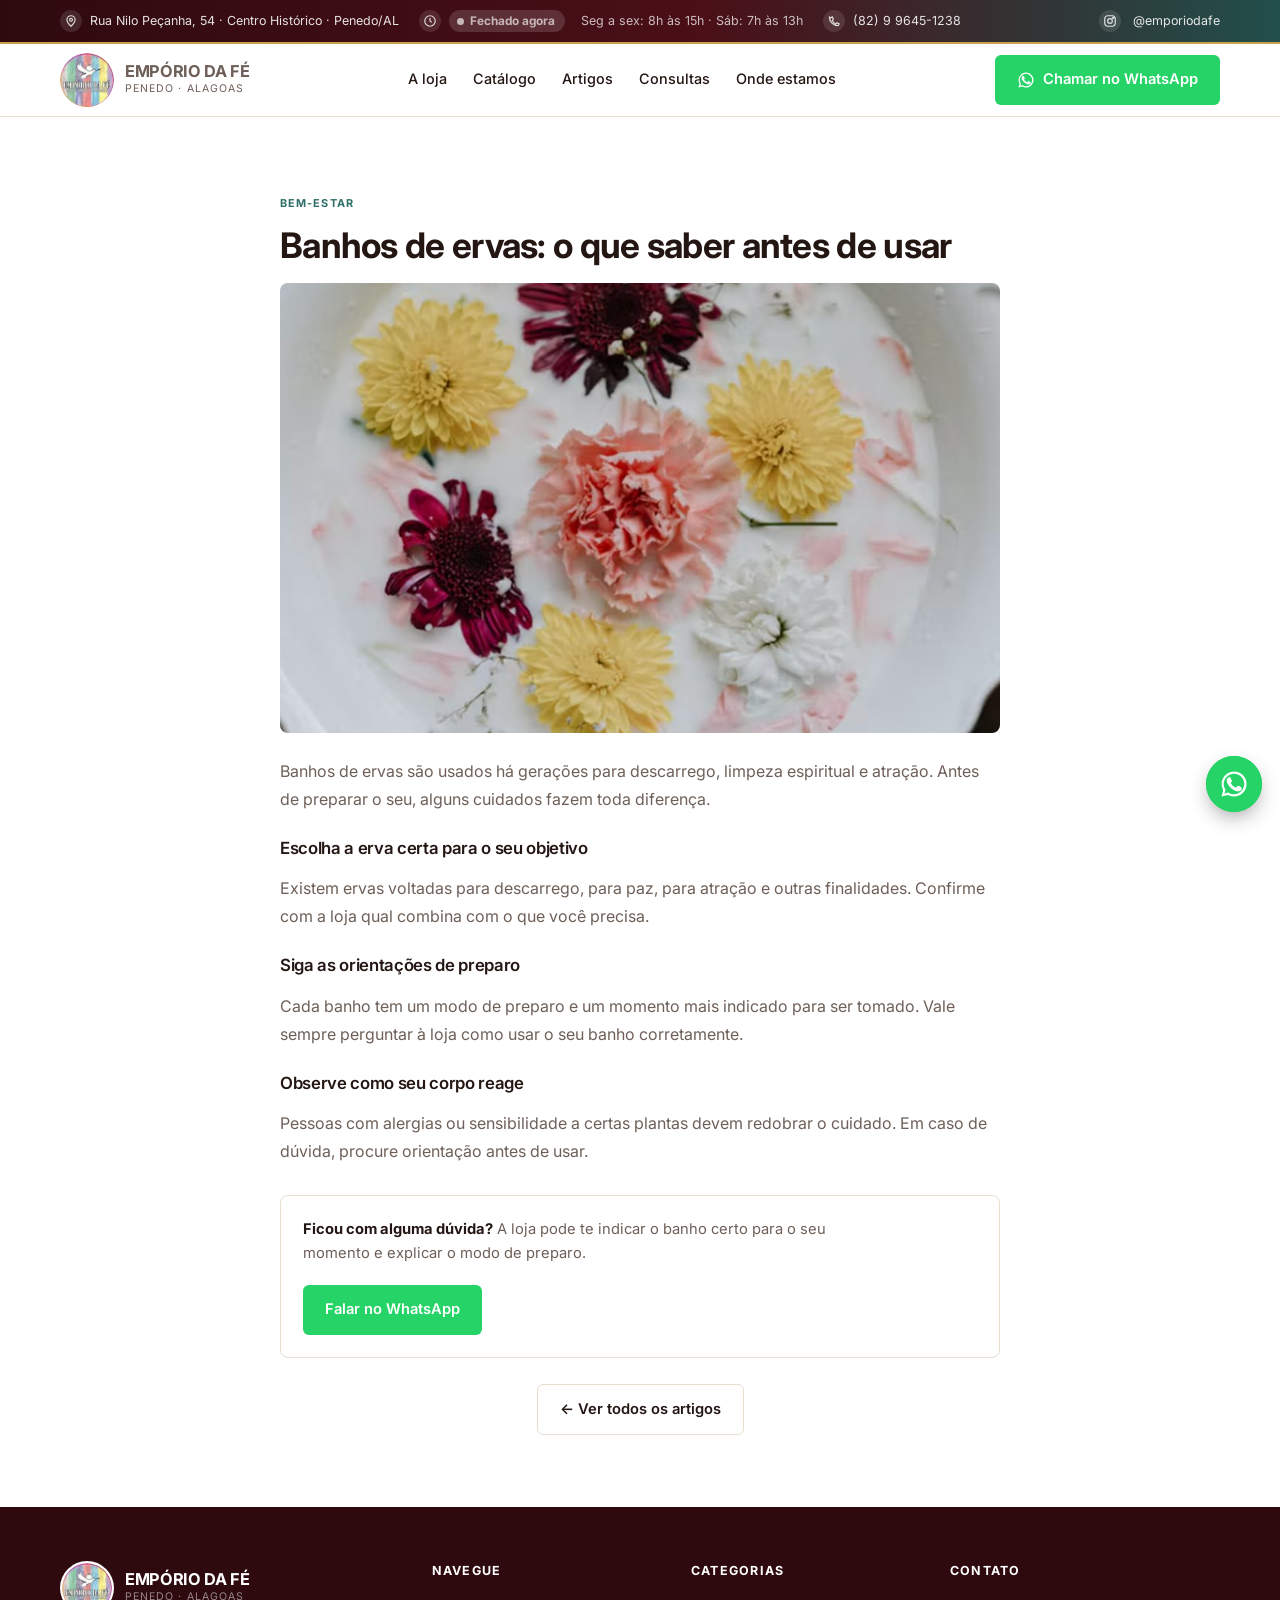
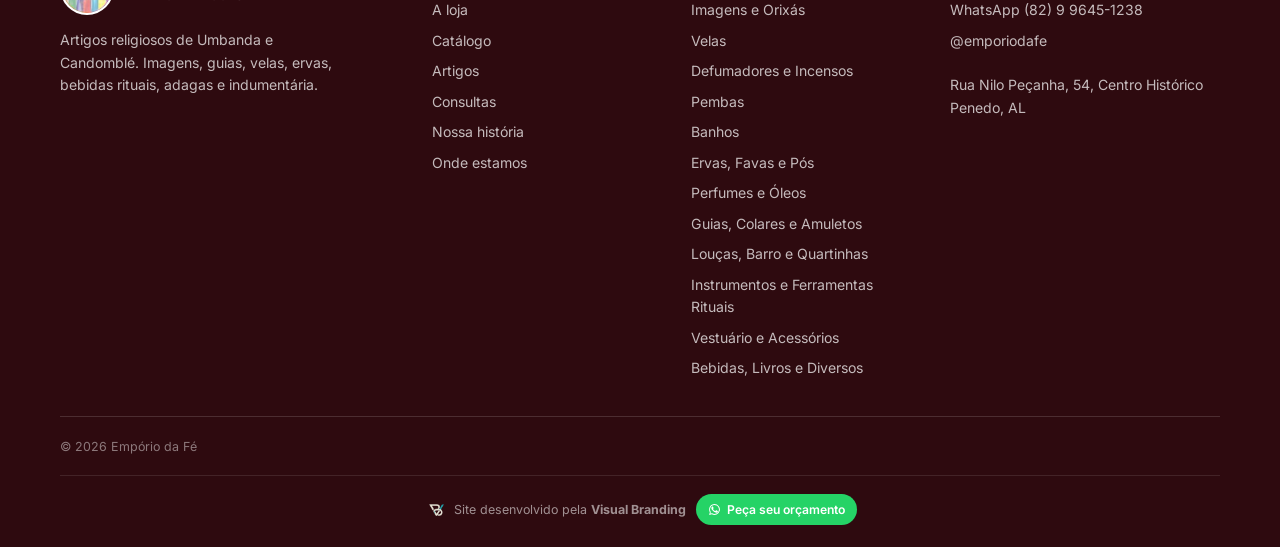
==== commit 4757ef97: "Adiciona crédito da Visual Branding e botão de WhatsApp no rodapé Insere no rodapé de todas as págin" ====
--- a/artigo-banhos.html
+++ b/artigo-banhos.html
@@ -5,10 +5,24 @@
 <meta name="viewport" content="width=device-width, initial-scale=1.0">
 <title>Banhos de ervas: o que saber antes de usar | Empório da Fé</title>
 <meta name="description" content="Banhos de ervas: o que saber antes de usar. Artigo do Empório da Fé, Penedo, Alagoas.">
+<link rel="canonical" href="https://www.emporiodafealagoas.com.br/artigo-banhos.html">
+<meta property="og:type" content="website">
+<meta property="og:locale" content="pt_BR">
+<meta property="og:site_name" content="Empório da Fé">
+<meta property="og:url" content="https://www.emporiodafealagoas.com.br/artigo-banhos.html">
+<meta property="og:title" content="Banhos de ervas: o que saber antes de usar | Empório da Fé">
+<meta property="og:description" content="Banhos de ervas: o que saber antes de usar. Artigo do Empório da Fé, Penedo, Alagoas.">
+<meta property="og:image" content="https://www.emporiodafealagoas.com.br/img/banner.jpg">
+<meta name="twitter:card" content="summary_large_image">
+<meta name="twitter:title" content="Banhos de ervas: o que saber antes de usar | Empório da Fé">
+<meta name="twitter:description" content="Banhos de ervas: o que saber antes de usar. Artigo do Empório da Fé, Penedo, Alagoas.">
+<meta name="twitter:image" content="https://www.emporiodafealagoas.com.br/img/banner.jpg">
 <meta name="robots" content="index, follow">
-<link rel="icon" href="favicon.ico" sizes="32x32">
-<link rel="icon" href="img/favicon-32.png" type="image/png">
-<link rel="apple-touch-icon" href="img/apple-touch-icon.png">
+<link rel="icon" href="favicon.ico" sizes="any">
+<link rel="icon" href="img/favicon-48.png" type="image/png" sizes="48x48">
+<link rel="icon" href="img/favicon-96.png" type="image/png" sizes="96x96">
+<link rel="icon" href="img/favicon-192.png" type="image/png" sizes="192x192">
+<link rel="apple-touch-icon" href="img/apple-touch-icon.png" sizes="180x180">
 <link rel="preconnect" href="https://fonts.googleapis.com">
 <link rel="preconnect" href="https://fonts.gstatic.com" crossorigin>
 <link href="https://fonts.googleapis.com/css2?family=Inter:wght@400;500;600;700;800&display=swap" rel="stylesheet">
@@ -129,6 +143,14 @@
     <div class="f-bot">
       <span>© 2026 Empório da Fé</span>
     </div>
+    <div class="f-dev">
+      <img src="img/visual-branding-logo.webp" alt="Visual Branding">
+      <span>Site desenvolvido pela <b>Visual Branding</b></span>
+      <a class="f-dev-wa" href="https://wa.me/5579988654910?text=Ol%C3%A1%21%20Vi%20o%20site%20do%20Emp%C3%B3rio%20da%20F%C3%A9%2C%20feito%20pela%20Visual%20Branding%2C%20e%20gostaria%20de%20um%20or%C3%A7amento%20para%20o%20meu%20site." target="_blank" rel="noopener">
+        <svg viewBox="0 0 24 24" fill="currentColor"><path d="M12 2a10 10 0 0 0-8.6 15L2 22l5.1-1.3A10 10 0 1 0 12 2Zm0 18.2c-1.5 0-3-.4-4.3-1.2l-.3-.2-3 .8.8-3-.2-.3A8.2 8.2 0 1 1 12 20.2Z"/><path d="M17.5 14.4c-.3-.2-1.8-.9-2-1-.3-.1-.5-.2-.7.1-.2.3-.7 1-.9 1.2-.2.2-.3.2-.6.1-1.6-.8-2.7-1.5-3.8-3.4-.3-.5.3-.5.8-1.5.1-.2 0-.4 0-.5l-1-2.3c-.2-.6-.5-.5-.7-.5h-.6c-.2 0-.5.1-.8.4-.3.3-1 1-1 2.5s1.1 2.9 1.2 3.1c.1.2 2.1 3.2 5.1 4.5 1.9.8 2.6.9 3.5.7.6-.1 1.8-.7 2-1.4.3-.7.3-1.3.2-1.4-.1-.1-.3-.2-.6-.3Z"/></svg>
+        Peça seu orçamento
+      </a>
+    </div>
   </div>
 </footer>
 
--- a/css/site.css
+++ b/css/site.css
@@ -333,6 +333,11 @@
 .f-col a,.f-col p{display:block;padding:4px 0}
 .f-col a:hover{color:var(--dourado-cl)}
 .f-bot{display:flex;justify-content:space-between;gap:14px;flex-wrap:wrap;padding-top:20px;font-size:.78rem;color:rgba(255,255,255,.45)}
+.f-dev{display:flex;align-items:center;justify-content:center;gap:10px;flex-wrap:wrap;margin-top:18px;padding-top:18px;border-top:1px solid rgba(255,255,255,.1);font-size:.78rem;color:rgba(255,255,255,.55)}
+.f-dev img{width:20px;height:20px;border-radius:5px;flex:none}
+.f-dev a.f-dev-wa{display:inline-flex;align-items:center;gap:6px;background:var(--wa);color:#fff;font-weight:600;font-size:.76rem;padding:6px 12px;border-radius:999px;transition:transform .15s,background .15s}
+.f-dev a.f-dev-wa:hover{background:var(--wa-dk);transform:translateY(-1px)}
+.f-dev a.f-dev-wa svg{width:13px;height:13px}
 
 /* FLUTUANTES */
 .wa-float{position:fixed;right:18px;bottom:88px;z-index:300;width:56px;height:56px;border-radius:50%;background:var(--wa);display:grid;place-items:center;box-shadow:0 8px 22px -6px rgba(0,0,0,.45);transition:transform .2s}
@@ -378,8 +383,13 @@
 .modal.open .m-card{transform:none;opacity:1}
 .m-fechar{position:absolute;top:12px;right:12px;z-index:2;width:36px;height:36px;border-radius:50%;background:rgba(255,255,255,.94);border:1px solid var(--line);display:grid;place-items:center;font-size:1rem;color:var(--ink)}
 .m-in{display:grid;grid-template-columns:1fr 1fr}
-.m-img{background:var(--soft);aspect-ratio:1/1}
+.m-img{background:var(--soft);aspect-ratio:1/1;position:relative}
 .m-img img{width:100%;height:100%;object-fit:cover}
+.m-img-nav{position:absolute;top:50%;transform:translateY(-50%);width:38px;height:38px;border-radius:50%;background:rgba(255,255,255,.92);border:1px solid var(--line);display:grid;place-items:center;color:var(--ink);z-index:2;transition:.18s}
+.m-img-nav:hover{background:#fff;border-color:var(--bordo)}
+.m-img-nav.prev{left:12px}
+.m-img-nav.next{right:12px}
+.m-img-nav svg{width:20px;height:20px}
 .m-txt{padding:30px 28px;display:flex;flex-direction:column}
 .m-cat{font-size:.7rem;font-weight:700;letter-spacing:.12em;text-transform:uppercase;color:var(--bordo)}
 .m-txt h3{font-size:1.5rem;font-weight:700;margin:6px 0 4px;letter-spacing:-.02em}
